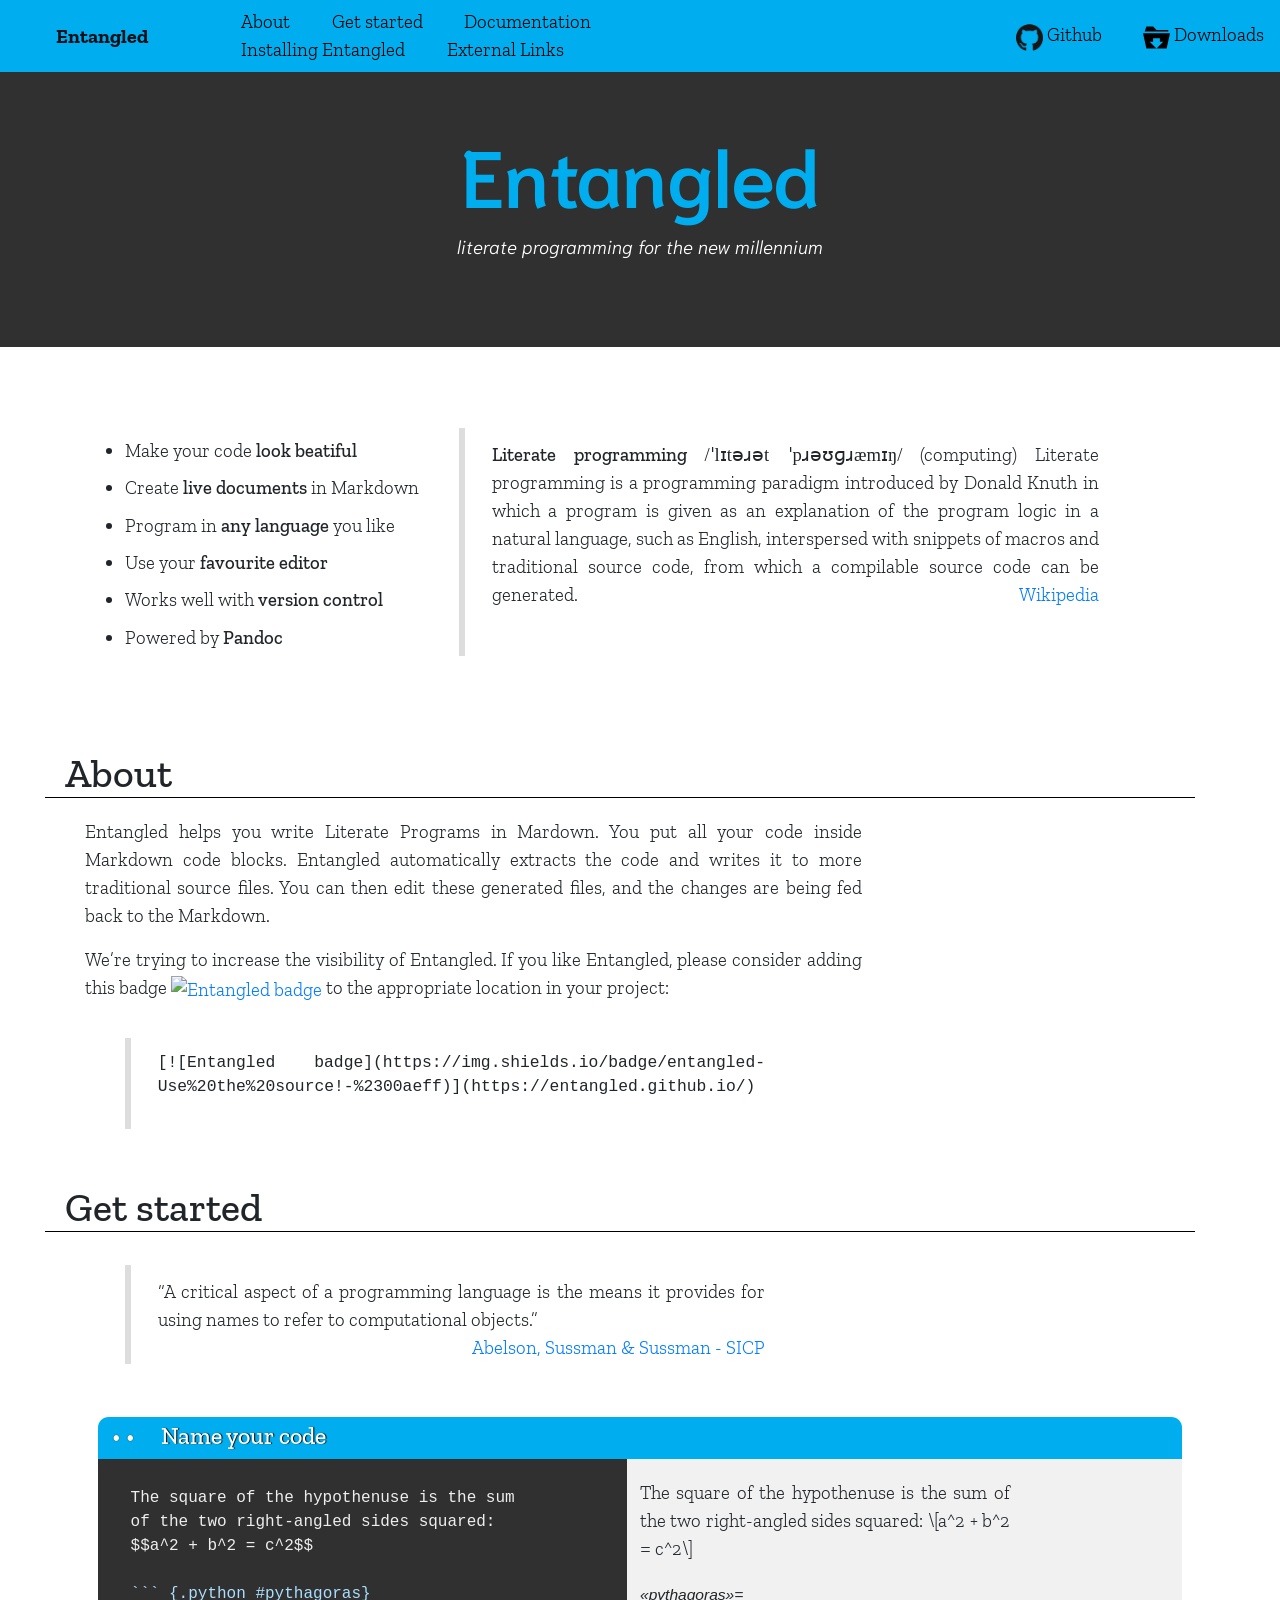
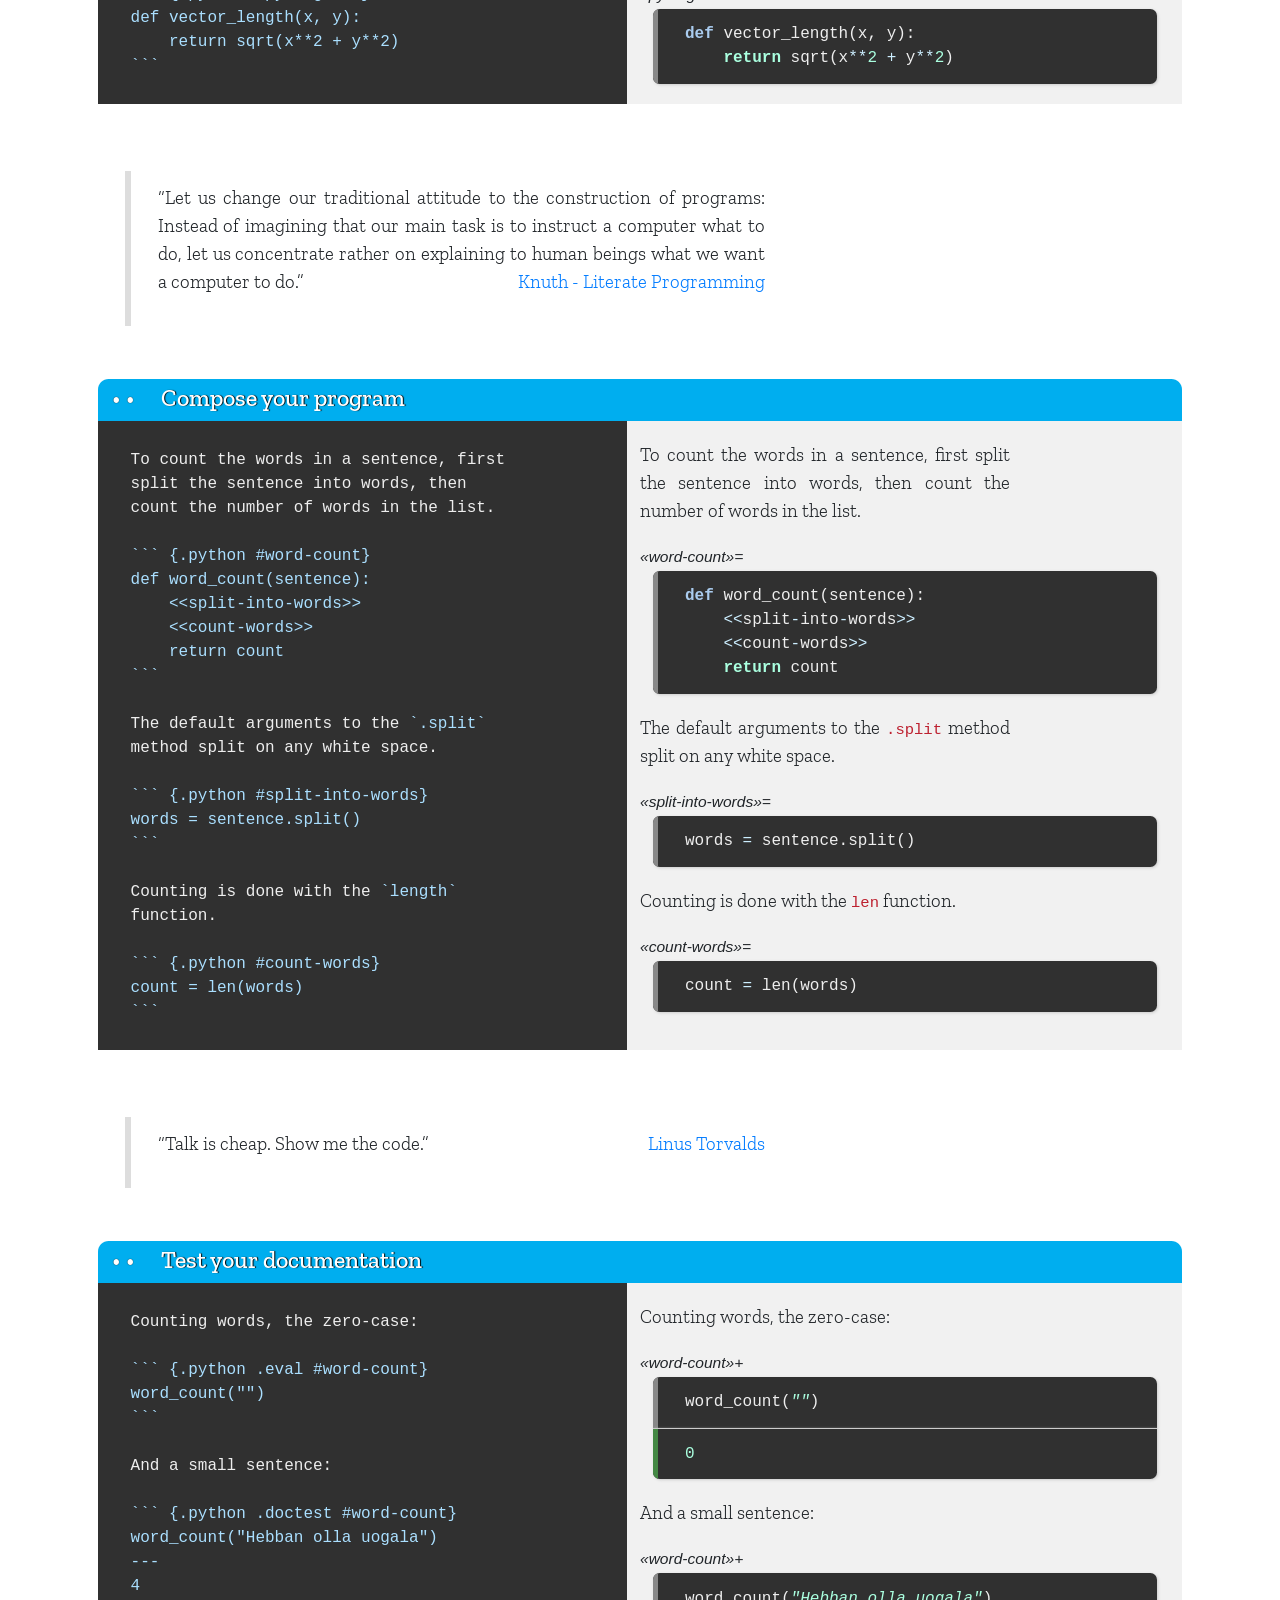
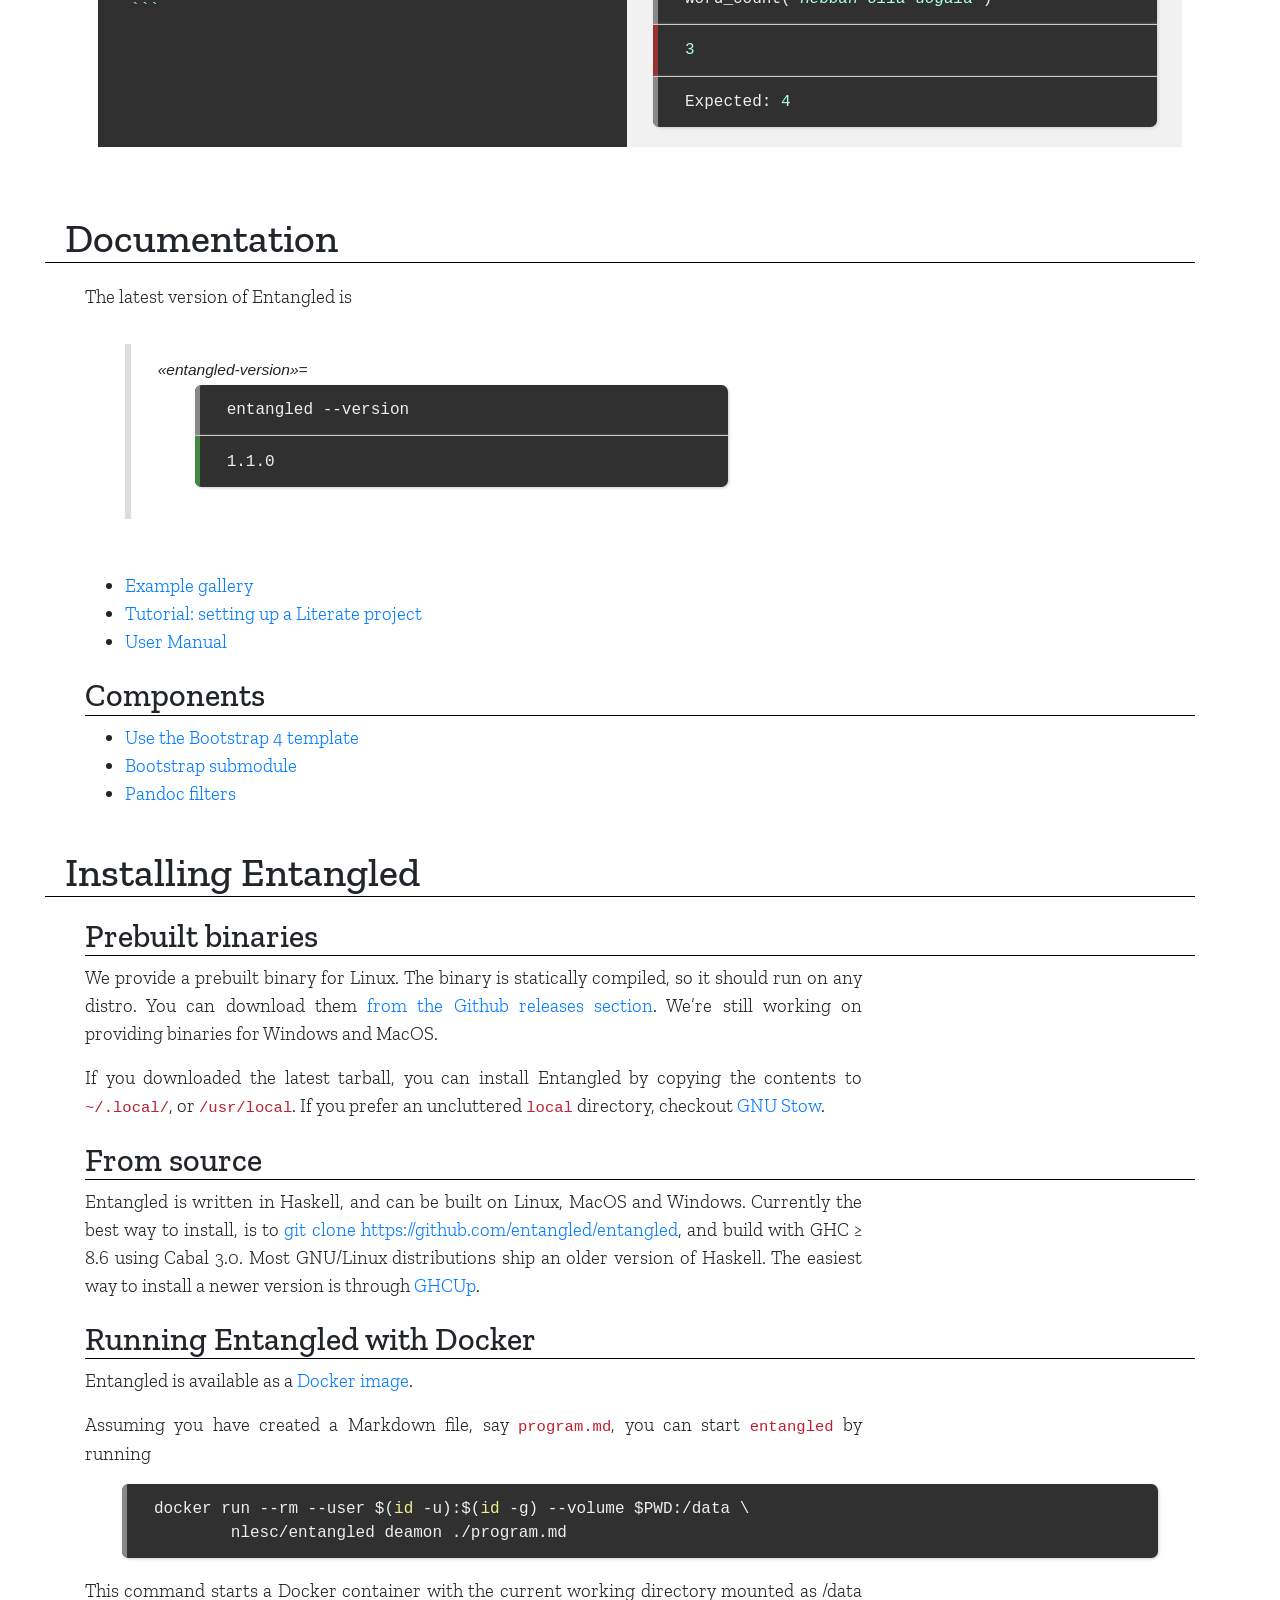
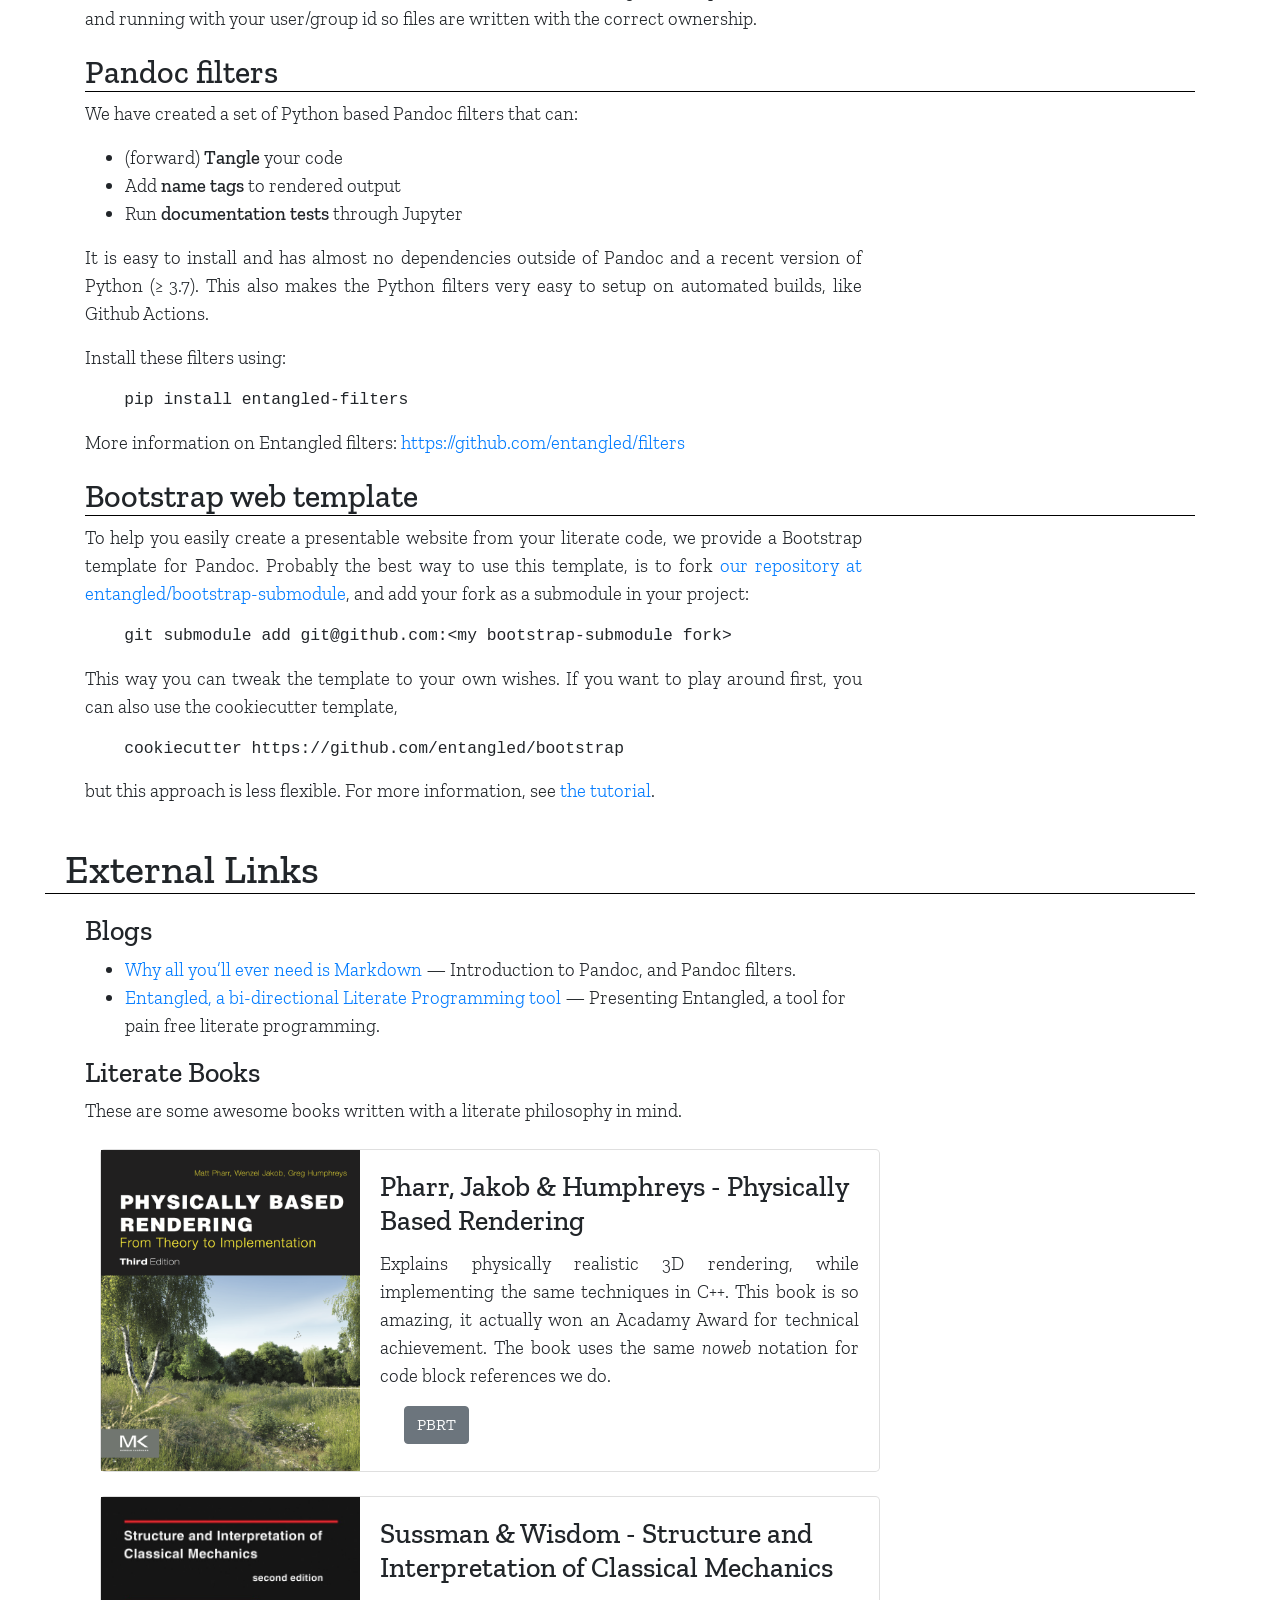
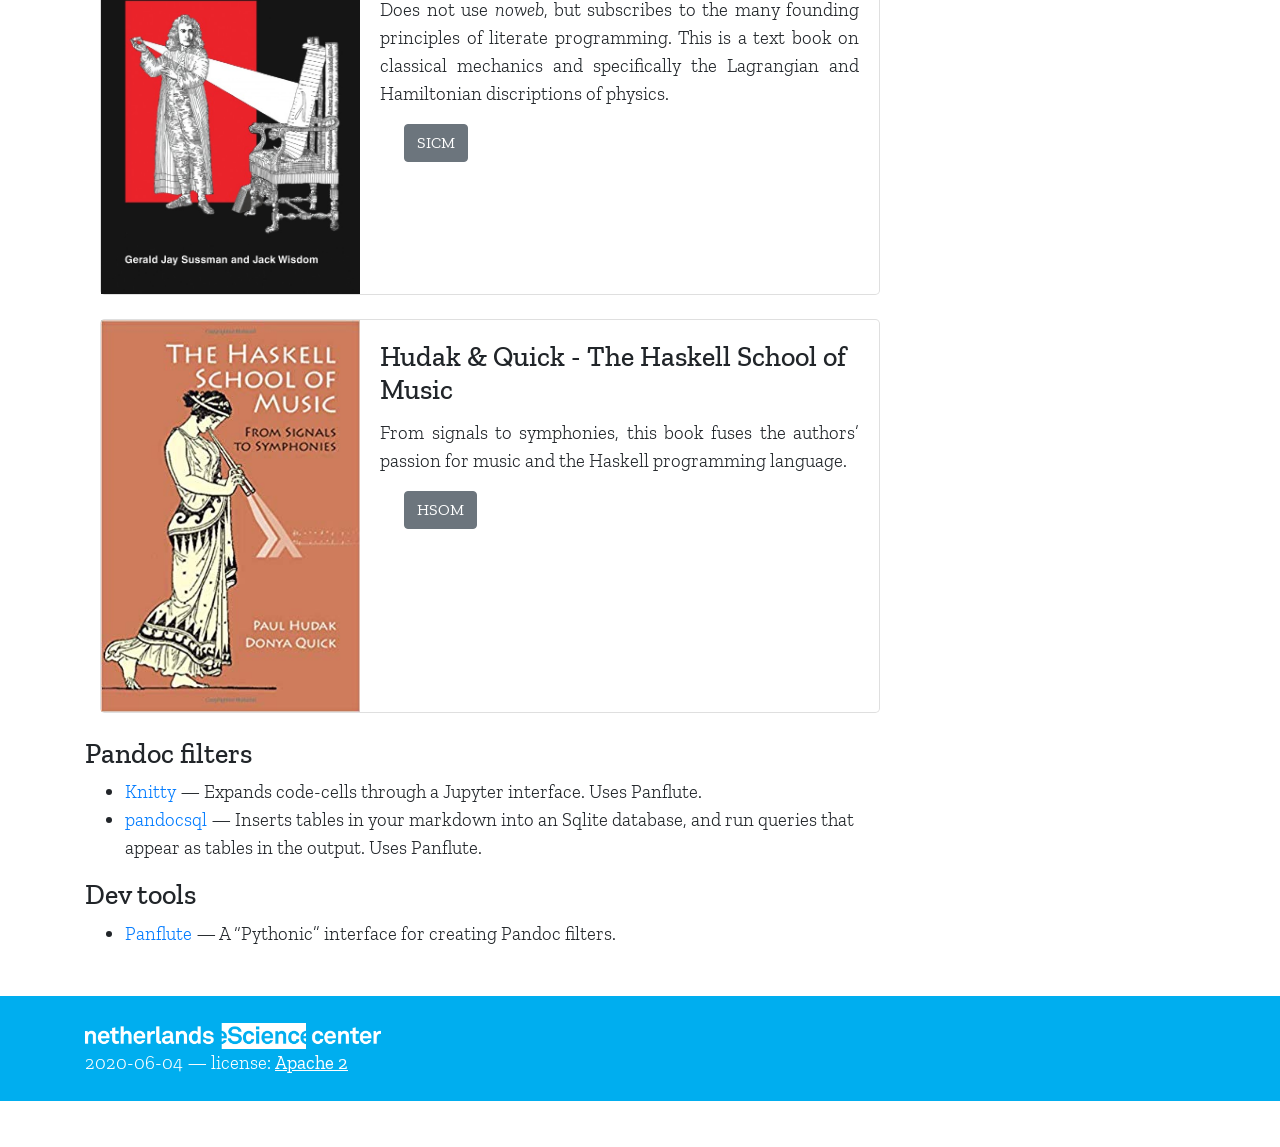
==== index.html @ f51f53e8 "remove stupid news section; add Docker section near install instructions; update manual" ====
<!DOCTYPE html>
<html xmlns="http://www.w3.org/1999/xhtml" lang="" xml:lang="">
<head>
  <meta charset="utf-8" />
  <meta name="generator" content="pandoc" />
  <meta name="viewport" content="width=device-width, initial-scale=1.0, user-scalable=yes" />
  <title>Entangled</title>
  <style type="text/css">
      code{white-space: pre-wrap;}
      span.smallcaps{font-variant: small-caps;}
      span.underline{text-decoration: underline;}
      div.column{display: inline-block; vertical-align: top; width: 50%;}
  </style>
  <style type="text/css">
pre > code.sourceCode { white-space: pre; position: relative; }
pre > code.sourceCode > span { display: inline-block; line-height: 1.25; }
pre > code.sourceCode > span:empty { height: 1.2em; }
code.sourceCode > span { color: inherit; text-decoration: inherit; }
div.sourceCode { margin: 1em 0; }
pre.sourceCode { margin: 0; }
@media screen {
div.sourceCode { overflow: auto; }
}
@media print {
pre > code.sourceCode { white-space: pre-wrap; }
pre > code.sourceCode > span { text-indent: -5em; padding-left: 5em; }
}
pre.numberSource code
  { counter-reset: source-line 0; }
pre.numberSource code > span
  { position: relative; left: -4em; counter-increment: source-line; }
pre.numberSource code > span > a:first-child::before
  { content: counter(source-line);
    position: relative; left: -1em; text-align: right; vertical-align: baseline;
    border: none; display: inline-block;
    -webkit-touch-callout: none; -webkit-user-select: none;
    -khtml-user-select: none; -moz-user-select: none;
    -ms-user-select: none; user-select: none;
    padding: 0 4px; width: 4em;
  }
pre.numberSource { margin-left: 3em;  padding-left: 4px; }
div.sourceCode
  { color: #eeeeee; background-color: #303030; }
@media screen {
pre > code.sourceCode > span > a:first-child::before { text-decoration: underline; }
}
code span.al { color: #ffcfaf; } /* Alert */
code span.an { color: #7f9f7f; font-weight: bold; } /* Annotation */
code span.at { } /* Attribute */
code span.bn { color: #aadfff; } /* BaseN */
code span.bu { } /* BuiltIn */
code span.cf { color: #aaffdf; font-weight: bold; } /* ControlFlow */
code span.ch { color: #dca3a3; } /* Char */
code span.cn { color: #dca3a3; font-weight: bold; } /* Constant */
code span.co { color: #7f9f7f; } /* Comment */
code span.cv { color: #7f9f7f; font-weight: bold; } /* CommentVar */
code span.do { color: #7f9f7f; } /* Documentation */
code span.dt { color: #dfdfbf; } /* DataType */
code span.dv { color: #aaffdf; } /* DecVal */
code span.er { color: #c3bf9f; } /* Error */
code span.ex { } /* Extension */
code span.fl { color: #c0bed1; } /* Float */
code span.fu { color: #efef8f; } /* Function */
code span.im { } /* Import */
code span.in { color: #7f9f7f; font-weight: bold; } /* Information */
code span.kw { color: #aaccef; font-weight: bold; } /* Keyword */
code span.op { color: #cceeff; } /* Operator */
code span.ot { color: #efef8f; } /* Other */
code span.pp { color: #ffcfaf; font-weight: bold; } /* Preprocessor */
code span.sc { color: #dca3a3; } /* SpecialChar */
code span.ss { color: #cc9393; } /* SpecialString */
code span.st { color: #aaffdf; font-style: italic; } /* String */
code span.va { } /* Variable */
code span.vs { color: #cc9393; } /* VerbatimString */
code span.wa { color: #7f9f7f; font-weight: bold; } /* Warning */
  </style>
  <!-- Bootstrap 4.5.0 stylesheet -->
  <link rel="stylesheet" href="https://stackpath.bootstrapcdn.com/bootstrap/4.5.0/css/bootstrap.min.css" integrity="sha384-9aIt2nRpC12Uk9gS9baDl411NQApFmC26EwAOH8WgZl5MYYxFfc+NcPb1dKGj7Sk" crossorigin="anonymous">
  <link rel="stylesheet" href="css/nlesc.css" />
  <link rel="stylesheet" href="css/code-examples.css" />
  <!--[if lt IE 9]>
    <script src="//cdnjs.cloudflare.com/ajax/libs/html5shiv/3.7.3/html5shiv-printshiv.min.js"></script>
  <![endif]-->
<!-- <script data-main="scripts/main" src="js/require.js"></script> -->
  <!-- Load React. -->
  <!-- Note: when deploying, replace "development.js" with "production.min.js". -->
<!--  <script src="https://unpkg.com/react@16/umd/react.development.js" crossorigin></script>
  <script src="https://unpkg.com/react-dom@16/umd/react-dom.development.js" crossorigin></script> -->


</head>
<body class="d-flex flex-column">

<nav id="TOC" class="navbar navbar-light">
<a href="#" class="navbar-brand">Entangled</a>
<div class="navbar-nav mr-auto w-50">
<ul>
<li><a href="#about">About</a></li>
<li><a href="#section-markdown">Get started</a></li>
<li><a href="#documentation">Documentation</a></li>
<li><a href="#section-entangled">Installing Entangled</a></li>
<li><a href="#section-links">External Links</a></li>
</ul>
</div>
<span id="logobar">
<a href="https://github.com/entangled/entangled/"><img src="img/github.png" alt="Octocat" style="height: 20pt"/> Github</a>
<a href="https://github.com/entangled/entangled/releases"><img src="img/download.svg" alt="Download" style="height: 20pt"/> Downloads</a>
</span>
</nav>

<div id="title-bar">
<div id="title">
Entangled
</div>
<div id="subtitle">
literate programming for the new millennium
</div>
</div>

<main role="main" class="flex-fill"><div class="container my-5">
<div class="container-fluid">
<div class="row">
<div id="synopsis">
<ul>
<li>Make your code <strong>look beatiful</strong></li>
<li>Create <strong>live documents</strong> in Markdown</li>
<li>Program in <strong>any language</strong> you like</li>
<li>Use your <strong>favourite editor</strong></li>
<li>Works well with <strong>version control</strong></li>
<li>Powered by <strong>Pandoc</strong></li>
</ul>
</div>
<blockquote>
<p><strong>Literate programming</strong> <span class="phonetic">/ˈlɪtəɹət ˈpɹəʊɡɹæmɪŋ/</span> (computing) Literate programming is a programming paradigm introduced by Donald Knuth in which a program is given as an explanation of the program logic in a natural language, such as English, interspersed with snippets of macros and traditional source code, from which a compilable source code can be generated. <a href="https://en.wikipedia.org/wiki/Literate_programming">Wikipedia</a></p>
</blockquote>
</div>
</div>
<h1 id="about">About</h1>
<p>Entangled helps you write Literate Programs in Mardown. You put all your code inside Markdown code blocks. Entangled automatically extracts the code and writes it to more traditional source files. You can then edit these generated files, and the changes are being fed back to the Markdown.</p>
<p>We’re trying to increase the visibility of Entangled. If you like Entangled, please consider adding this badge <a href="https://entangled.github.io/"><img src="https://img.shields.io/badge/entangled-Use%20the%20source!-%2300aeff" alt="Entangled badge" /></a> to the appropriate location in your project:</p>
<blockquote>
<pre><code>[![Entangled badge](https://img.shields.io/badge/entangled-Use%20the%20source!-%2300aeff)](https://entangled.github.io/)</code></pre>
</blockquote>
<h1 id="section-markdown">Get started</h1>
<blockquote>
<p>“A critical aspect of a programming language is the means it provides for using names to refer to computational objects.” <a href="https://mitpress.mit.edu/sites/default/files/sicp/index.html">Abelson, Sussman &amp; Sussman - SICP</a></p>
</blockquote>
<h4 id="name-your-code">Name your code</h4>
<div class="example">
<div class="given-input">
<div class="sourceCode" id="cb2"><pre class="sourceCode markdown"><code class="sourceCode markdown"><span id="cb2-1"><a href="#cb2-1"></a> The square of the hypothenuse is the sum</span>
<span id="cb2-2"><a href="#cb2-2"></a> of the two right-angled sides squared:</span>
<span id="cb2-3"><a href="#cb2-3"></a> $$a^2 + b^2 = c^2$$</span>
<span id="cb2-4"><a href="#cb2-4"></a></span>
<span id="cb2-5"><a href="#cb2-5"></a> <span class="bn">``` {.python #pythagoras}</span></span>
<span id="cb2-6"><a href="#cb2-6"></a><span class="bn"> def vector_length(x, y):</span></span>
<span id="cb2-7"><a href="#cb2-7"></a><span class="bn">     return sqrt(x**2 + y**2)</span></span>
<span id="cb2-8"><a href="#cb2-8"></a><span class="bn"> ```</span></span></code></pre></div>
</div>
<div class="generated-output">
<p>The square of the hypothenuse is the sum of the two right-angled sides squared: <span class="math display">\[a^2 + b^2 = c^2\]</span></p>
<div class="annotated-code">
<p><span><em>«pythagoras»=</em></span></p>
<div class="sourceCode" id="pythagoras"><pre class="sourceCode python"><code class="sourceCode python"><span id="pythagoras-1"><a href="#pythagoras-1"></a><span class="kw">def</span> vector_length(x, y):</span>
<span id="pythagoras-2"><a href="#pythagoras-2"></a>    <span class="cf">return</span> sqrt(x<span class="op">**</span><span class="dv">2</span> <span class="op">+</span> y<span class="op">**</span><span class="dv">2</span>)</span></code></pre></div>
</div>
</div>
</div>
<blockquote>
<p>“Let us change our traditional attitude to the construction of programs: Instead of imagining that our main task is to instruct a computer what to do, let us concentrate rather on explaining to human beings what we want a computer to do.” <a href="http://www.literateprogramming.com/knuthweb.pdf">Knuth - Literate Programming</a></p>
</blockquote>
<h4 id="compose-your-program">Compose your program</h4>
<div class="example">
<div class="given-input">
<div class="sourceCode" id="cb3"><pre class="sourceCode markdown"><code class="sourceCode markdown"><span id="cb3-1"><a href="#cb3-1"></a> To count the words in a sentence, first</span>
<span id="cb3-2"><a href="#cb3-2"></a> split the sentence into words, then</span>
<span id="cb3-3"><a href="#cb3-3"></a> count the number of words in the list.</span>
<span id="cb3-4"><a href="#cb3-4"></a></span>
<span id="cb3-5"><a href="#cb3-5"></a> <span class="bn">``` {.python #word-count}</span></span>
<span id="cb3-6"><a href="#cb3-6"></a><span class="bn"> def word_count(sentence):</span></span>
<span id="cb3-7"><a href="#cb3-7"></a><span class="bn">     &lt;&lt;split-into-words&gt;&gt;</span></span>
<span id="cb3-8"><a href="#cb3-8"></a><span class="bn">     &lt;&lt;count-words&gt;&gt;</span></span>
<span id="cb3-9"><a href="#cb3-9"></a><span class="bn">     return count</span></span>
<span id="cb3-10"><a href="#cb3-10"></a><span class="bn"> ```</span></span>
<span id="cb3-11"><a href="#cb3-11"></a></span>
<span id="cb3-12"><a href="#cb3-12"></a> The default arguments to the <span class="bn">`.split`</span></span>
<span id="cb3-13"><a href="#cb3-13"></a> method split on any white space.</span>
<span id="cb3-14"><a href="#cb3-14"></a></span>
<span id="cb3-15"><a href="#cb3-15"></a> <span class="bn">``` {.python #split-into-words}</span></span>
<span id="cb3-16"><a href="#cb3-16"></a><span class="bn"> words = sentence.split()</span></span>
<span id="cb3-17"><a href="#cb3-17"></a><span class="bn"> ```</span></span>
<span id="cb3-18"><a href="#cb3-18"></a></span>
<span id="cb3-19"><a href="#cb3-19"></a> Counting is done with the <span class="bn">`length`</span></span>
<span id="cb3-20"><a href="#cb3-20"></a> function.</span>
<span id="cb3-21"><a href="#cb3-21"></a></span>
<span id="cb3-22"><a href="#cb3-22"></a> <span class="bn">``` {.python #count-words}</span></span>
<span id="cb3-23"><a href="#cb3-23"></a><span class="bn"> count = len(words)</span></span>
<span id="cb3-24"><a href="#cb3-24"></a><span class="bn"> ```</span></span></code></pre></div>
</div>
<div class="generated-output">
<p>To count the words in a sentence, first split the sentence into words, then count the number of words in the list.</p>
<div class="annotated-code">
<p><span><em>«word-count»=</em></span></p>
<div class="sourceCode" id="word-count"><pre class="sourceCode python"><code class="sourceCode python"><span id="word-count-1"><a href="#word-count-1"></a><span class="kw">def</span> word_count(sentence):</span>
<span id="word-count-2"><a href="#word-count-2"></a>    <span class="op">&lt;&lt;</span>split<span class="op">-</span>into<span class="op">-</span>words<span class="op">&gt;&gt;</span></span>
<span id="word-count-3"><a href="#word-count-3"></a>    <span class="op">&lt;&lt;</span>count<span class="op">-</span>words<span class="op">&gt;&gt;</span></span>
<span id="word-count-4"><a href="#word-count-4"></a>    <span class="cf">return</span> count</span></code></pre></div>
</div>
<p>The default arguments to the <code>.split</code> method split on any white space.</p>
<div class="annotated-code">
<p><span><em>«split-into-words»=</em></span></p>
<div class="sourceCode" id="split-into-words"><pre class="sourceCode python"><code class="sourceCode python"><span id="split-into-words-1"><a href="#split-into-words-1"></a>words <span class="op">=</span> sentence.split()</span></code></pre></div>
</div>
<p>Counting is done with the <code>len</code> function.</p>
<div class="annotated-code">
<p><span><em>«count-words»=</em></span></p>
<div class="sourceCode" id="count-words"><pre class="sourceCode python"><code class="sourceCode python"><span id="count-words-1"><a href="#count-words-1"></a>count <span class="op">=</span> <span class="bu">len</span>(words)</span></code></pre></div>
</div>
</div>
</div>
<blockquote>
<p>“Talk is cheap. Show me the code.” <a href="">Linus Torvalds</a></p>
</blockquote>
<h4 id="test-your-documentation">Test your documentation</h4>
<div class="example">
<div class="given-input">
<div class="sourceCode" id="cb4"><pre class="sourceCode markdown"><code class="sourceCode markdown"><span id="cb4-1"><a href="#cb4-1"></a> Counting words, the zero-case:</span>
<span id="cb4-2"><a href="#cb4-2"></a></span>
<span id="cb4-3"><a href="#cb4-3"></a> <span class="bn">``` {.python .eval #word-count}</span></span>
<span id="cb4-4"><a href="#cb4-4"></a><span class="bn"> word_count(&quot;&quot;)</span></span>
<span id="cb4-5"><a href="#cb4-5"></a><span class="bn"> ```</span></span>
<span id="cb4-6"><a href="#cb4-6"></a></span>
<span id="cb4-7"><a href="#cb4-7"></a> And a small sentence:</span>
<span id="cb4-8"><a href="#cb4-8"></a></span>
<span id="cb4-9"><a href="#cb4-9"></a> <span class="bn">``` {.python .doctest #word-count}</span></span>
<span id="cb4-10"><a href="#cb4-10"></a><span class="bn"> word_count(&quot;Hebban olla uogala&quot;)</span></span>
<span id="cb4-11"><a href="#cb4-11"></a><span class="bn"> ---</span></span>
<span id="cb4-12"><a href="#cb4-12"></a><span class="bn"> 4</span></span>
<span id="cb4-13"><a href="#cb4-13"></a><span class="bn"> ```</span></span></code></pre></div>
</div>
<div class="generated-output">
<p>Counting words, the zero-case:</p>
<div class="doctest" data-status="SUCCESS">
<div class="doctestInput">
<div class="annotated-code">
<p><span><em>«word-count»+</em></span></p>
<div class="sourceCode" id="word-count"><pre class="sourceCode python eval"><code class="sourceCode python"><span id="word-count-1"><a href="#word-count-1"></a>word_count(<span class="st">&quot;&quot;</span>)</span></code></pre></div>
</div>
</div>
<div class="doctestResult">
<div class="sourceCode" id="cb5"><pre class="sourceCode python"><code class="sourceCode python"><span id="cb5-1"><a href="#cb5-1"></a><span class="dv">0</span></span></code></pre></div>
</div>
</div>
<p>And a small sentence:</p>
<div class="doctest" data-status="FAIL">
<div class="doctestInput">
<div class="annotated-code">
<p><span><em>«word-count»+</em></span></p>
<div class="sourceCode" id="word-count"><pre class="sourceCode python doctest"><code class="sourceCode python"><span id="word-count-1"><a href="#word-count-1"></a>word_count(<span class="st">&quot;Hebban olla uogala&quot;</span>)</span></code></pre></div>
</div>
</div>
<div class="doctestResult">
<div class="sourceCode" id="cb6"><pre class="sourceCode python"><code class="sourceCode python"><span id="cb6-1"><a href="#cb6-1"></a><span class="dv">3</span></span></code></pre></div>
</div>
<div class="doctestExpect">
<div class="sourceCode" id="cb7"><pre class="sourceCode python"><code class="sourceCode python"><span id="cb7-1"><a href="#cb7-1"></a><span class="dv">4</span></span></code></pre></div>
</div>
</div>
</div>
</div>
<h1 id="documentation">Documentation</h1>
<p>The latest version of Entangled is</p>
<blockquote>
<div class="doctest" data-status="SUCCESS">
<div class="doctestInput">
<div class="annotated-code">
<p><span><em>«entangled-version»=</em></span></p>
<div class="sourceCode" id="entangled-version"><pre class="sourceCode bash eval"><code class="sourceCode bash"><span id="entangled-version-1"><a href="#entangled-version-1"></a><span class="ex">entangled</span> --version</span></code></pre></div>
</div>
</div>
<div class="doctestResult">
<div class="sourceCode" id="cb8"><pre class="sourceCode bash"><code class="sourceCode bash"><span id="cb8-1"><a href="#cb8-1"></a><span class="ex">1.1.0</span></span></code></pre></div>
</div>
</div>
</blockquote>
<ul>
<li><a href="https://entangled.github.io/examples">Example gallery</a></li>
<li><a href="tutorial.html">Tutorial: setting up a Literate project</a></li>
<li><a href="manual.html">User Manual</a></li>
</ul>
<h2 id="components">Components</h2>
<ul>
<li><a href="https://entangled.github.io/bootstrap">Use the Bootstrap 4 template</a></li>
<li><a href="https://github.com/entangled/bootstrap-submodule">Bootstrap submodule</a></li>
<li><a href="https://entangled.github.io/filters">Pandoc filters</a></li>
</ul>
<h1 id="section-entangled">Installing Entangled</h1>
<h2 id="prebuilt-binaries">Prebuilt binaries</h2>
<p>We provide a prebuilt binary for Linux. The binary is statically compiled, so it should run on any distro. You can download them <a href="https://github.com/entangled/entangled/releases/latest">from the Github releases section</a>. We’re still working on providing binaries for Windows and MacOS.</p>
<p>If you downloaded the latest tarball, you can install Entangled by copying the contents to <code>~/.local/</code>, or <code>/usr/local</code>. If you prefer an uncluttered <code>local</code> directory, checkout <a href="https://www.gnu.org/software/stow/">GNU Stow</a>.</p>
<h2 id="from-source">From source</h2>
<p>Entangled is written in Haskell, and can be built on Linux, MacOS and Windows. Currently the best way to install, is to <a href="https://github.com/entangled/entangled">git clone https://github.com/entangled/entangled</a>, and build with GHC ≥ 8.6 using Cabal 3.0. Most GNU/Linux distributions ship an older version of Haskell. The easiest way to install a newer version is through <a href="https://www.haskell.org/ghcup/">GHCUp</a>.</p>
<h2 id="docker">Running Entangled with Docker</h2>
<p>Entangled is available as a <a href="https://hub.docker.com/r/nlesc/entangled">Docker image</a>.</p>
<p>Assuming you have created a Markdown file, say <code>program.md</code>, you can start <code>entangled</code> by running</p>
<div class="sourceCode" id="cb9"><pre class="sourceCode bash"><code class="sourceCode bash"><span id="cb9-1"><a href="#cb9-1"></a><span class="ex">docker</span> run --rm --user <span class="va">$(</span><span class="fu">id</span> -u<span class="va">)</span>:<span class="va">$(</span><span class="fu">id</span> -g<span class="va">)</span> --volume <span class="va">$PWD</span>:/data \</span>
<span id="cb9-2"><a href="#cb9-2"></a>        nlesc/entangled deamon ./program.md</span></code></pre></div>
<p>This command starts a Docker container with the current working directory mounted as /data and running with your user/group id so files are written with the correct ownership.</p>
<h2 id="pandoc-filters">Pandoc filters</h2>
<p>We have created a set of Python based Pandoc filters that can:</p>
<ul>
<li>(forward) <strong>Tangle</strong> your code</li>
<li>Add <strong>name tags</strong> to rendered output</li>
<li>Run <strong>documentation tests</strong> through Jupyter</li>
</ul>
<p>It is easy to install and has almost no dependencies outside of Pandoc and a recent version of Python (≥ 3.7). This also makes the Python filters very easy to setup on automated builds, like Github Actions.</p>
<p>Install these filters using:</p>
<pre><code>    pip install entangled-filters</code></pre>
<p>More information on Entangled filters: <a href="https://github.com/entangled/filters">https://github.com/entangled/filters</a></p>
<h2 id="bootstrap-web-template">Bootstrap web template</h2>
<p>To help you easily create a presentable website from your literate code, we provide a Bootstrap template for Pandoc. Probably the best way to use this template, is to fork <a href="https://github.com/entangled/bootstrap-submodule">our repository at entangled/bootstrap-submodule</a>, and add your fork as a submodule in your project:</p>
<pre><code>    git submodule add git@github.com:&lt;my bootstrap-submodule fork&gt;</code></pre>
<p>This way you can tweak the template to your own wishes. If you want to play around first, you can also use the cookiecutter template,</p>
<pre><code>    cookiecutter https://github.com/entangled/bootstrap</code></pre>
<p>but this approach is less flexible. For more information, see <a href="tutorial.html">the tutorial</a>.</p>
<h1 id="section-links">External Links</h1>
<h3 id="blogs">Blogs</h3>
<ul>
<li><a href="https://blog.esciencecenter.nl/why-all-youll-ever-need-is-markdown-dc604f0ab309">Why all you’ll ever need is Markdown</a> — Introduction to Pandoc, and Pandoc filters.</li>
<li><a href="https://blog.esciencecenter.nl/entangled-1744448f4b9f">Entangled, a bi-directional Literate Programming tool</a> — Presenting Entangled, a tool for pain free literate programming.</li>
</ul>
<h3 id="literate-books">Literate Books</h3>
<p>These are some awesome books written with a literate philosophy in mind.</p>
<div class="container-fluid my-4">
<div class="card-deck">
<div class="card rounded-lg">
<div class="row no-gutters">
<div class="col-4">
<img src="img/pbrt.png" title="fig:" style="width:100.0%" />
</div>
<div class="col-8">
<div class="card-body">
<h3 class="card-title">Pharr, Jakob &amp; Humphreys - Physically Based Rendering</h3>
<div class="card-text">
<p>Explains physically realistic 3D rendering, while implementing the same techniques in C++. This book is so amazing, it actually won an Acadamy Award for technical achievement. The book uses the same <em>noweb</em> notation for code block references we do.</p>
</div>
<a href="https://www.pbrt.org/" class="btn btn-secondary mt-auto mx-4">PBRT</a>
</div>
</div>
</div>
</div>
</div>
</div>
<div class="container-fluid my-4">
<div class="card-deck">
<div class="card rounded-lg">
<div class="row no-gutters">
<div class="col-4">
<img src="img/sicm.jpg" title="fig:" style="width:100.0%" />
</div>
<div class="col-8">
<div class="card-body">
<h3 class="card-title">Sussman &amp; Wisdom - Structure and Interpretation of Classical Mechanics</h3>
<div class="card-text">
<p>Does not use <em>noweb</em>, but subscribes to the many founding principles of literate programming. This is a text book on classical mechanics and specifically the Lagrangian and Hamiltonian discriptions of physics.</p>
</div>
<a href="https://mitpress.mit.edu/books/structure-and-interpretation-classical-mechanics-second-edition" class="btn btn-secondary mt-auto mx-4">SICM</a>
</div>
</div>
</div>
</div>
</div>
</div>
<div class="container-fluid my-4">
<div class="card-deck">
<div class="card rounded-lg">
<div class="row no-gutters">
<div class="col-4">
<img src="img/hsom.jpg" title="fig:" style="width:100.0%" />
</div>
<div class="col-8">
<div class="card-body">
<h3 class="card-title">Hudak &amp; Quick - The Haskell School of Music</h3>
<div class="card-text">
<p>From signals to symphonies, this book fuses the authors’ passion for music and the Haskell programming language.</p>
</div>
<a href="http://euterpea.com/haskell-school-of-music/" class="btn btn-secondary mt-auto mx-4">HSOM</a>
</div>
</div>
</div>
</div>
</div>
</div>
<h3 id="pandoc-filters-1">Pandoc filters</h3>
<ul>
<li><a href="https://github.com/kiwi0fruit/knitty">Knitty</a> — Expands code-cells through a Jupyter interface. Uses Panflute.</li>
<li><a href="https://github.com/alexpdp7/pandocsql">pandocsql</a> — Inserts tables in your markdown into an Sqlite database, and run queries that appear as tables in the output. Uses Panflute.</li>
</ul>
<h3 id="dev-tools">Dev tools</h3>
<ul>
<li><a href="https://github.com/sergiocorreia/panflute">Panflute</a> — A “Pythonic” interface for creating Pandoc filters.</li>
</ul>
</div></main>

<footer class="py-4 footer"><div class="container">
<a href="https://esciencecenter.nl/"><img src="img/escience_white.png" style="height: 20pt" /></a><br />
2020-06-04 — license: <a href="https://www.apache.org/licenses/LICENSE-2.0">Apache 2</a>
</div></footer>


<!-- Bootstrap 4.5.0 -->
<script src="https://code.jquery.com/jquery-3.5.1.slim.min.js" integrity="sha384-DfXdz2htPH0lsSSs5nCTpuj/zy4C+OGpamoFVy38MVBnE+IbbVYUew+OrCXaRkfj" crossorigin="anonymous"></script>
<script src="https://cdn.jsdelivr.net/npm/popper.js@1.16.0/dist/umd/popper.min.js" integrity="sha384-Q6E9RHvbIyZFJoft+2mJbHaEWldlvI9IOYy5n3zV9zzTtmI3UksdQRVvoxMfooAo" crossorigin="anonymous"></script>
<script src="https://stackpath.bootstrapcdn.com/bootstrap/4.5.0/js/bootstrap.min.js" integrity="sha384-OgVRvuATP1z7JjHLkuOU7Xw704+h835Lr+6QL9UvYjZE3Ipu6Tp75j7Bh/kR0JKI" crossorigin="anonymous"></script>

<!-- Mathjax -->
<script src="https://polyfill.io/v3/polyfill.min.js?features=es6"></script>
<script id="MathJax-script" async src="https://cdn.jsdelivr.net/npm/mathjax@3/es5/tex-mml-chtml.js"></script>
</body>
</html>
---- css/nlesc.css ----
@import url('https://fonts.googleapis.com/css?family=Zilla+Slab:300,400,500&display=swap');

body {
        font-family: 'Zilla Slab', serif;
        font-size: 16pt;
        font-weight: 300;
        min-height: 100vh;
}

main {
        background: #eee;
}

h1 {
        padding-left: 0.5em;
        border-bottom: thin solid black;
}

h2 {
        margin-top: 15pt;
        border-bottom: thin solid black;
}

strong {
        font-weight: 500;
}

nav {
    background: #00aeef;
    color: black;
} 

footer {
    background: #00aeef;
    color: white;
}

footer a {
    font-weight: 400;
    color: white;
    text-decoration: underline;
}

footer a:hover {
    color: white;
}

nav a {
    color: black;
}

nav li a:hover {
        color: white;
}

.annotated-code p {
        margin-bottom: 2pt;
        font-family: "Cantarell", sans-serif;
        font-size: smaller;
}

div.sourceCode {
        padding: 0;
        margin: 0.2em 2em 1em 2em;
        border-radius: 5pt;
        box-shadow: 1px 1px 3px 0px #ccc;
}

pre.sourceCode {
        /* background: #eee; */
        color: inherit;
        margin: 0;
        border-left: thick solid #888;
        padding: 10pt 10pt 10pt 20pt;
        font-size: 1rem;
}

.doctestResult pre.sourceCode {
        border-color: #484;
}

.doctestInput div.sourceCode {
        border-radius: 5pt 5pt 0 0;
        margin-bottom: 0;
}

.doctestResult div.sourceCode {
        border-radius: 0 0 5pt 5pt;
        margin-top: 0;
        border-top: thin solid #ccc;
}

.doctest[data-status='FAIL'] .doctestResult div.sourceCode {
        border-radius: 0 0 0 0;
}

.doctest[data-status='FAIL'] .doctestResult pre.sourceCode {
        border-color: #933;
}

.doctest .doctestExpect div.sourceCode {
        border-radius: 0 0 5pt 5pt;
        margin-top: 0;
        border-top: thin solid #ccc;
}

.doctest .doctestExpect pre.sourceCode:before {
        content: "Expected: ";
}

.doctestExpect pre.sourceCode {
        border-color: #888;
}

footer {
        padding: 0.5em 0 0.5em 0;
}

blockquote {
        border-left: thick solid #888;
        padding: 10pt 10pt 10pt 20pt;
        margin-left: 2em;
}

table {
        margin-left: 2em;
        margin-right: 2em;
        border-left: thick solid #888;
        background: white;
        border-radius: 5pt;
        box-shadow: 1px 1px 3px 0px #ccc;
}

td, th {
        padding: 2pt 5pt 2pt 5pt;
}

th {
        border-bottom: solid thin black;
}

tr:nth-child(even) {
        background-color: #eee;
}

code {
        color: #bd2130;
        font-family: "Source Code Pro", monospace;
        font-weight: 400;
        font-size: smaller;
}

.fold-block {
        margin-right: 20pt;
        margin-bottom: 20pt;
}

.fold-block div.sourceCode {
        margin-left: 30pt;
        margin-right: 10pt;
}

.fold-toggle {
        text-align: left;
        font-family: "Cantarell", sans-serif;
        /*font-size: 13pt;*/
        font-weight: 400;
        font-style: italic;
        margin-bottom: 3pt;
}

figure {
        margin: 0.2em 2em 1em 2em;
        border-left: thick solid #568;
        max-width: 100%;
        box-shadow: 1px 1px 3px 0px #ccc;
        border-radius: 5pt;
        padding-bottom: 5pt;
}

figure img {
        max-width: 100%;
        border-radius: 0 5pt 0 0;
}

figcaption {
        font-style: italic;
        margin: 5pt 5pt 5pt 5pt;
}


@media only screen and (min-width: 768px) {
        h1 {
                margin: 1em 0 0.5em -1em;
                padding-left: 0.5em;
                border-bottom: thin solid black;
        }
}
---- css/code-examples.css ----
/* ~\~ language=CSS filename=docs/css/code-examples.css */
/* ~\~ begin <<lit/doctheme.md|docs/css/code-examples.css>>[0] */
@import url('https://fonts.googleapis.com/css?family=Niramit:300,300i&display=swap');

body {
    background: white;
    font-size: 12pt;
}

main {
    background: white;
}

#title-bar {
    font-family: "Niramit", sans-serif;
    text-align: center;
    background: #303030;
    padding: 20pt 0 30pt 0;
}

#title {
    color: #00aeef;
    font-size: 42pt;
    font-weight: 600;
}

#subtitle {
    color: white;
    font-style: italic;
}

.navbar-brand {
    font-weight: bold;
}

#logobar {
    margin-top: 10pt;
}

nav a {
    margin-left: 2em;
}

nav ul {
    margin-bottom: 0;
}

nav ul li {
    white-space: nowrap;
    display: inline;
}

.given-input pre.sourceCode {
    border: none;
}

.given-input div.sourceCode {
    box-shadow: none;
}

blockquote {
    border-left: 5pt solid #ddd;
    margin: 25pt 30pt 40pt 30pt;
    max-width: 35em;
    text-align: justify;
}
blockquote a {
    display: flex;
    float: right;
    justify-content: space-between;
}

.phonetic {
    font-family: serif;
}

#synopsis {
   line-height: 2;
}

h4:before {
    content: "• •";
    margin-right: 20pt;
}

h4 {
    background: #00aeef;
    color: white;
    text-shadow: 0.4px 0.4px 1px black;
    margin: 0 10pt;
    padding: 4pt 0 6pt 10pt;
    border-radius: 8pt 8pt 0pt 0pt;
}

.example {
  padding: 0px;
  overflow: hidden;
  margin: 0 10pt 0pt 10pt;
  background-color: #f1f1f1;
} 

.example figcaption {
    display: none;
}

.example figure {
    flex: 0 0 40%;
    padding: 0;
    margin: 0;
    border: none;
    box-shadow: none;
}

.example .given-input {
    padding: 0pt;
    margin: 0pt;
    background: #303030;
}
.example p {
    margin: 15pt 10pt;
    text-align: justify;
}

.example .given-input div.sourceCode {
    margin: 0pt;
    width: 95%;
    padding: 10pt 5pt;
    border: none;
    border-radius: 0pt;
    font-size: 12pt;
    overflow: hidden;
} 

.example .generated-output {
    margin: 0pt;
    padding: 0pt 10pt 15pt 10pt;
}

.example .generated-output p {
    margin: 15pt 0pt;
}

.example .generated-output .annotated-code p {
    margin-bottom: 2pt;
}

.example .generated-output div.sourceCode {
    width: 27em;
    margin: 0;
    margin-left: 10pt;
}

.example .given-input pre {
    padding-left: 0.5em;
}

.example pre {
    font-size: smaller;
}

@media only screen and (min-width: 768px) {
    body {
        background: white !important;
        font-size: 14pt;
    }

    #logobar {
        margin-top: 0;
    }

    #title {
        font-size: 60pt
    }

    #title-bar {
        padding: 30pt 0 65pt 0;
    }

    .example {
    display: flex;
    margin: 0 10pt 50pt 10pt;
    }

    .example .given-input {
    flex: 1;
    }
    .example .generated-output {
    flex: 1;
    }

    .example .given-input pre {
        padding-left: 1em;
    }

    .example pre {
        font-size: 12pt;
    }


    blockquote p {
        width: 100%;
    }

    .card-text p {
        width: 100%;
    }

    #synopsis {
        padding: 2em 0 2em 0;
    }

    #synopsis ul {
        width: 100%;
    }

    ul {
        width: 70%;
    }

    p {
        width: 70%;
        text-align: justify;
    }
    .card-deck {
        width: 75%;
    }
}
/* ~\~ end */
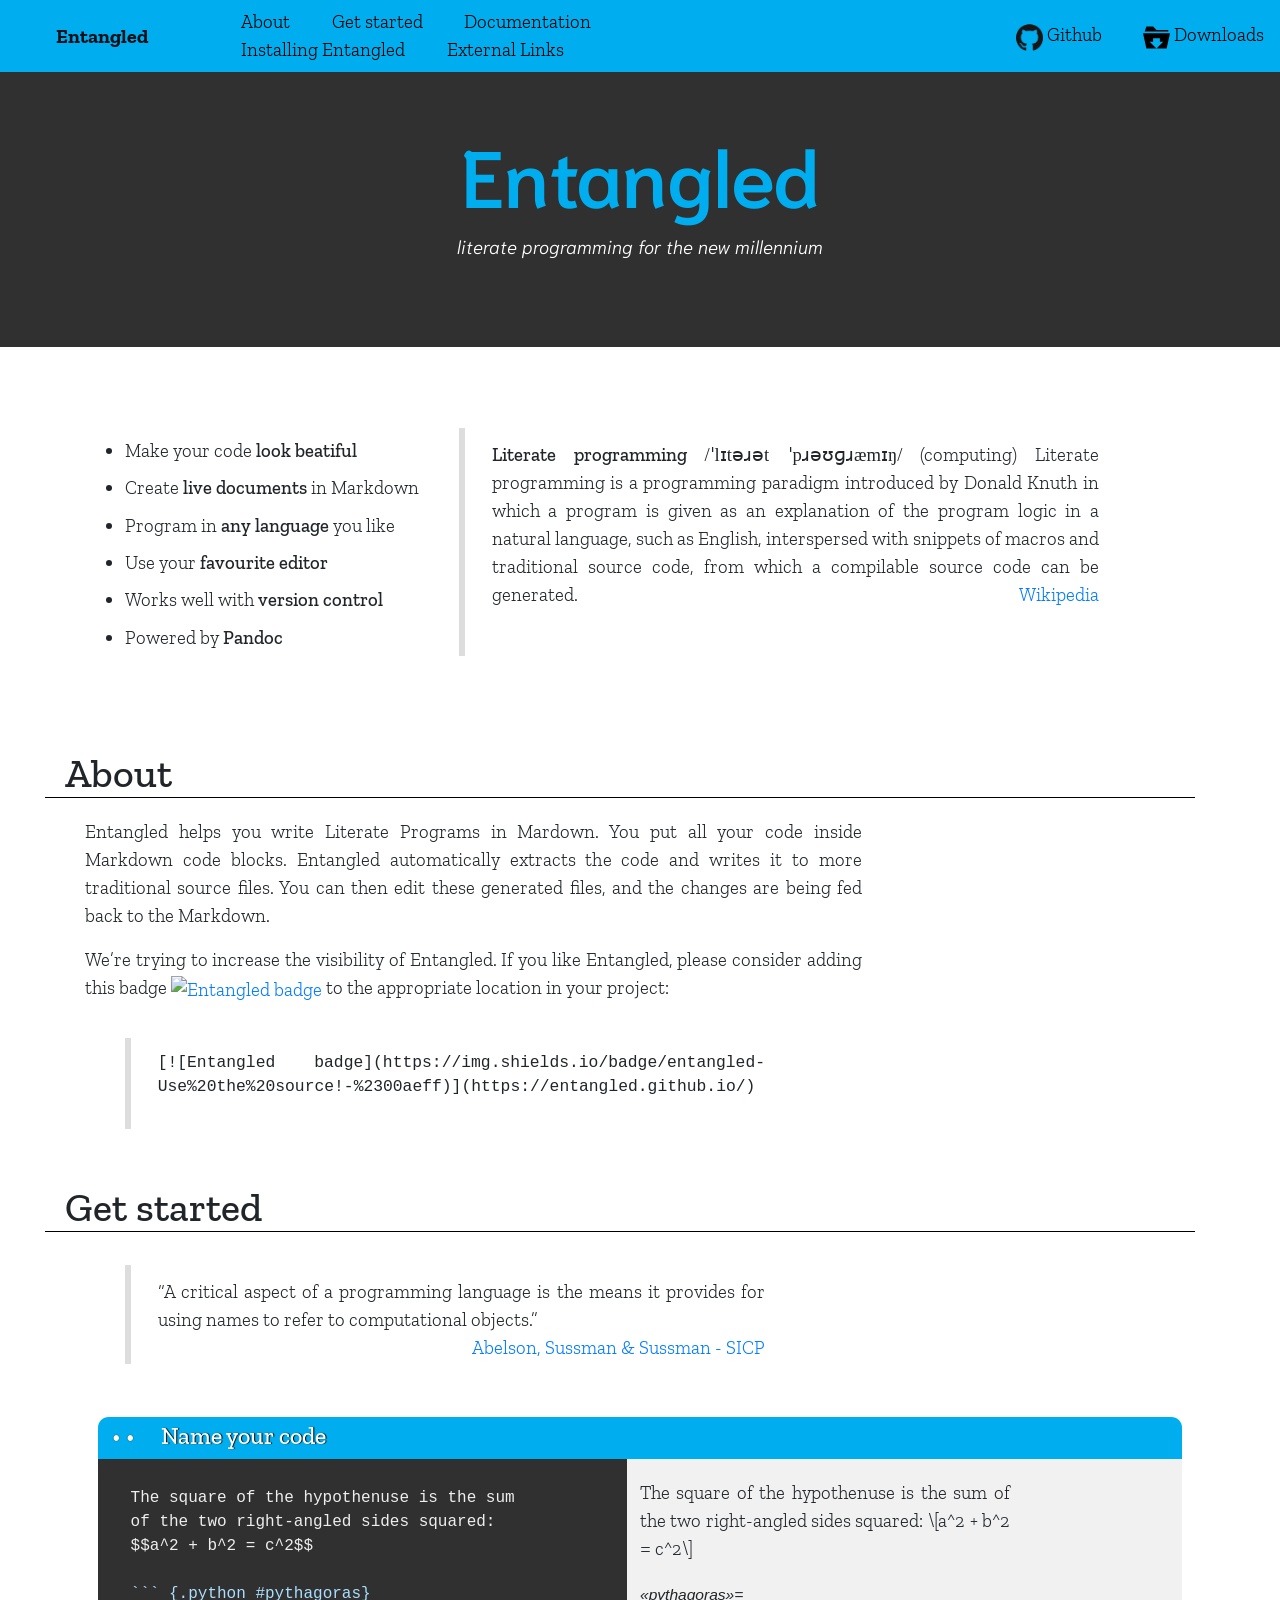
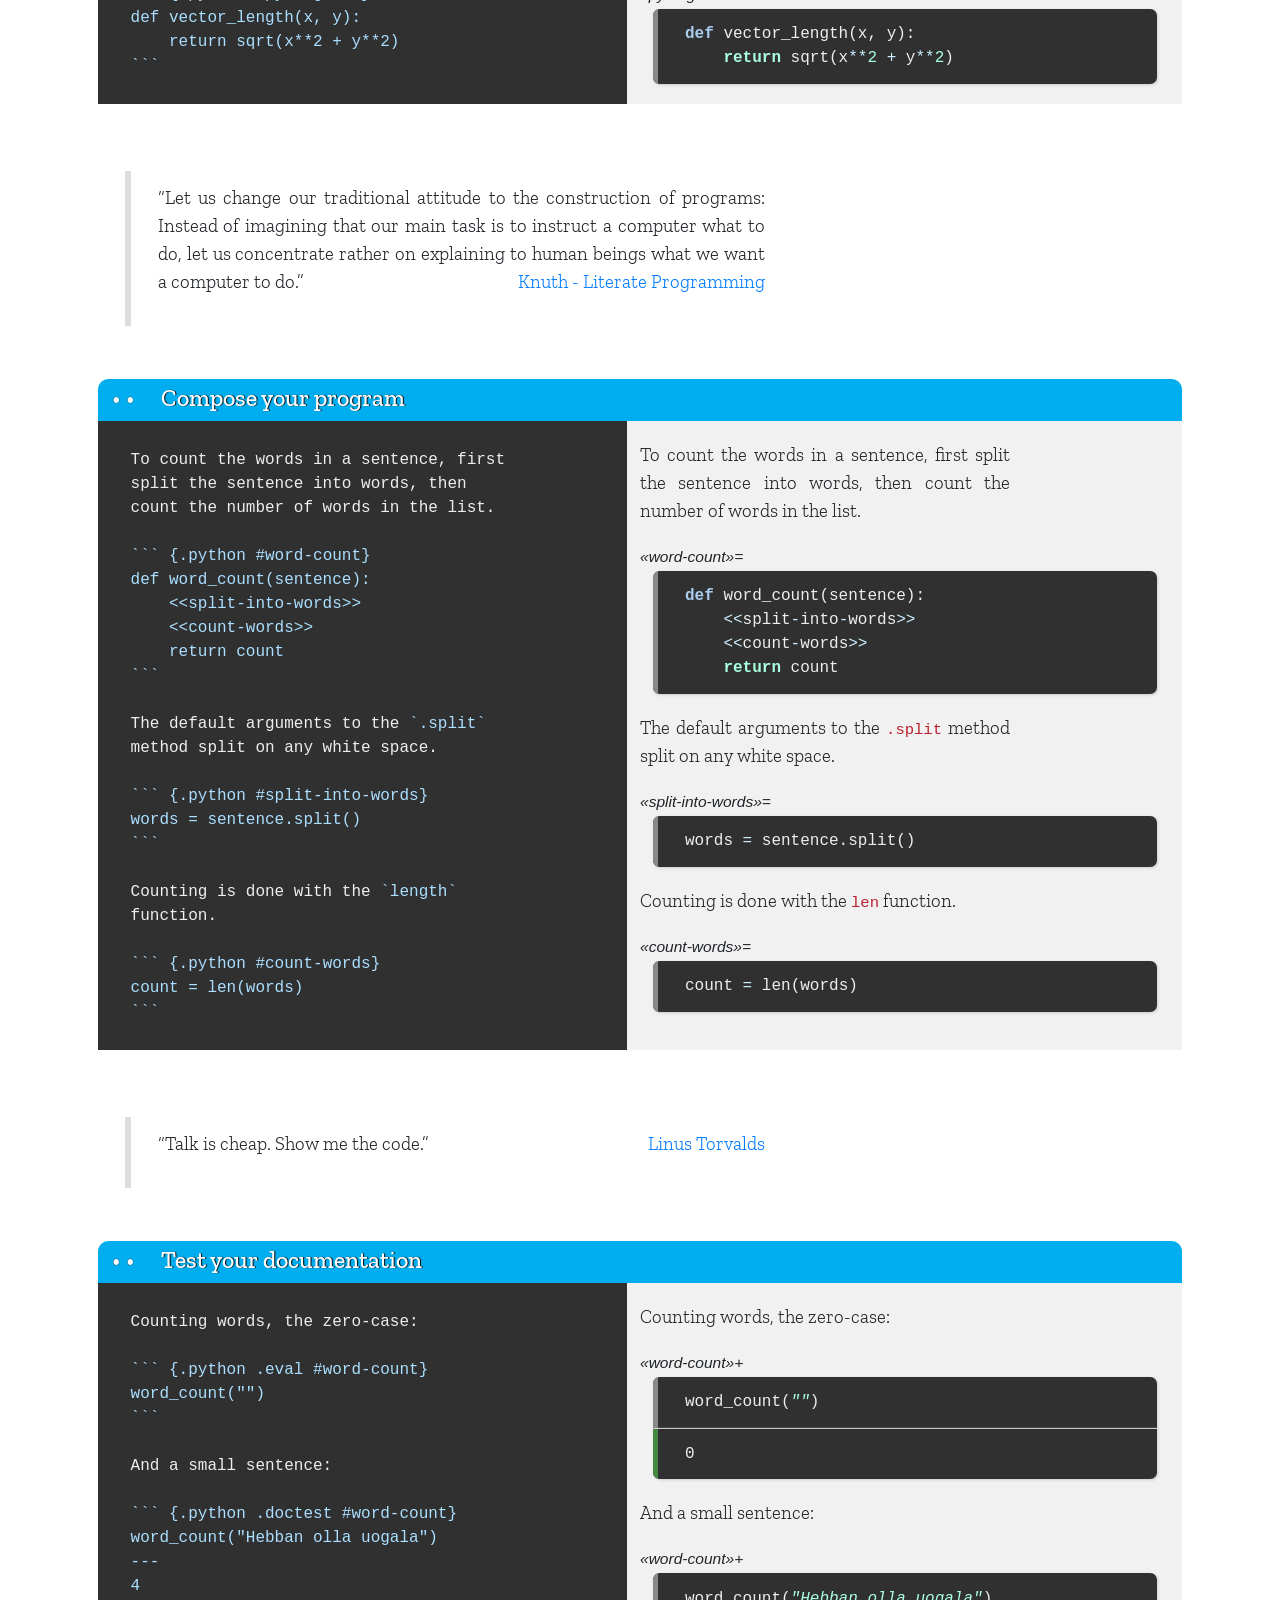
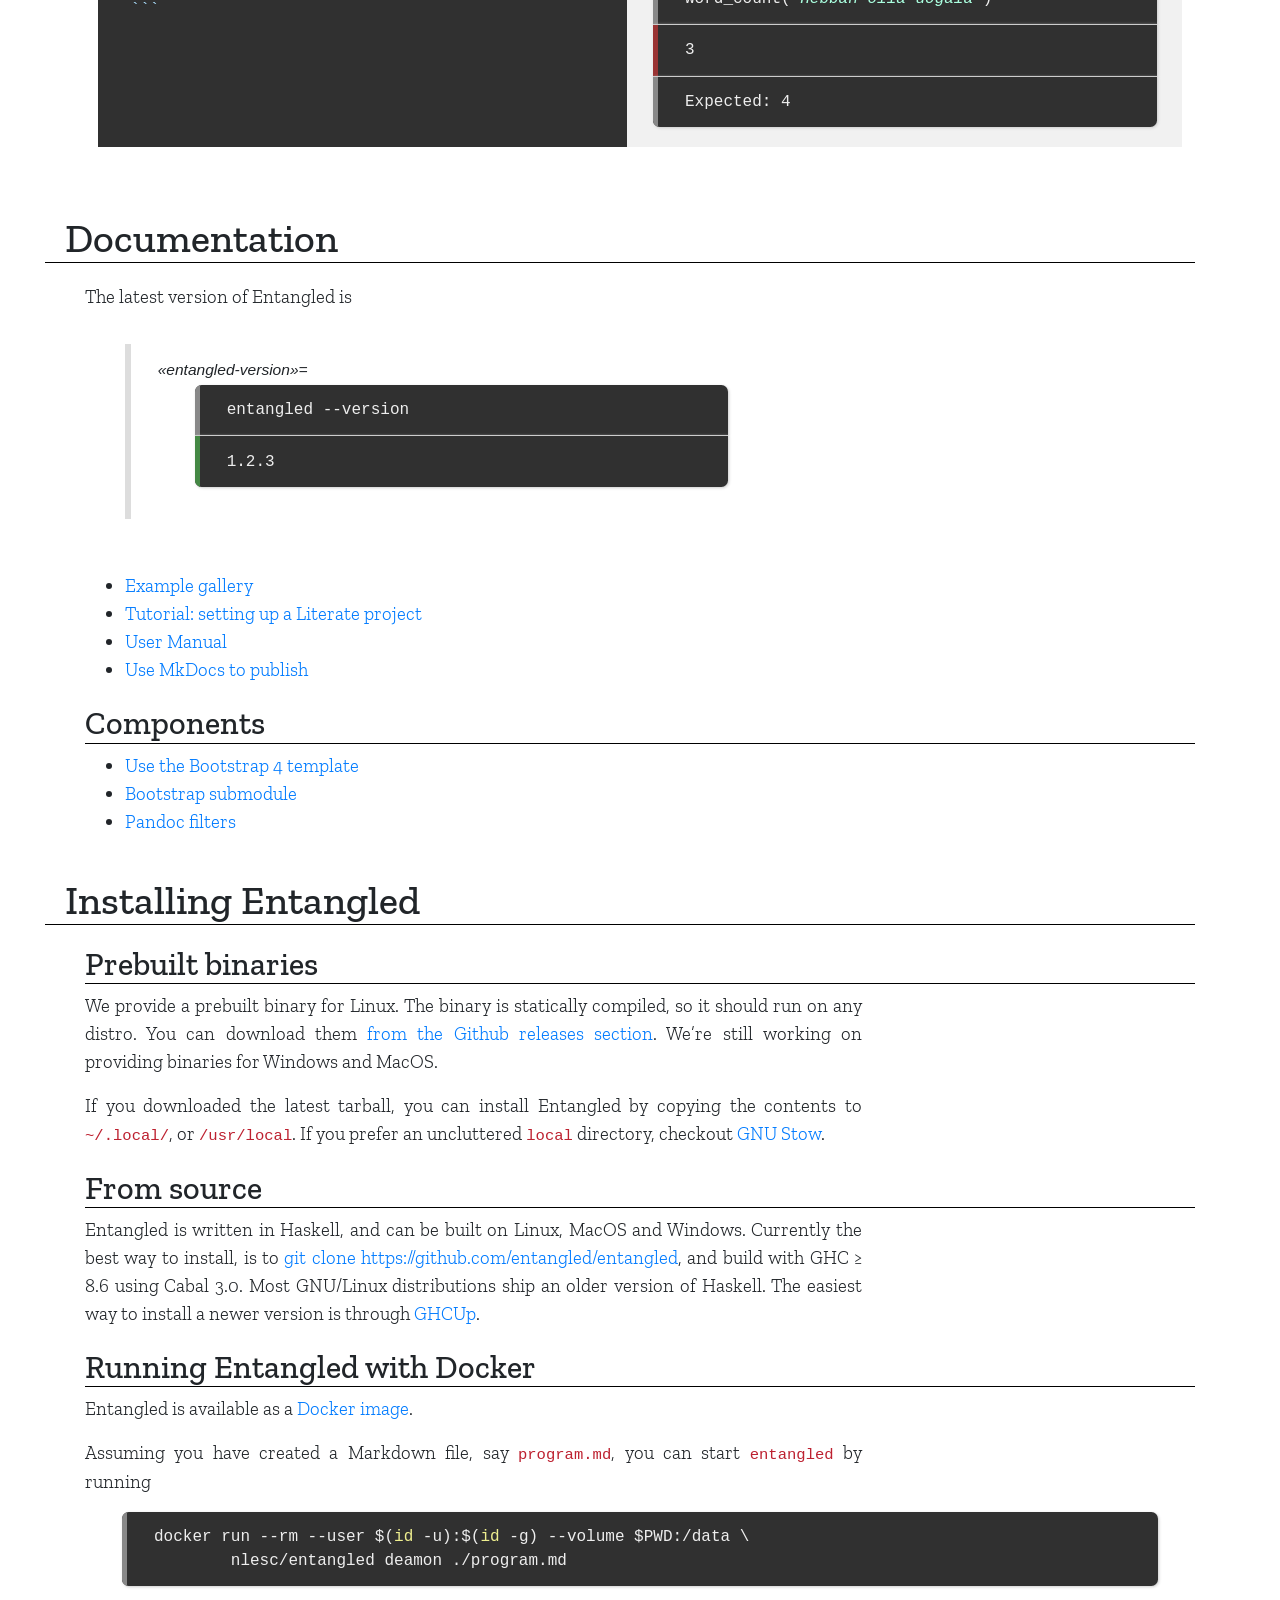
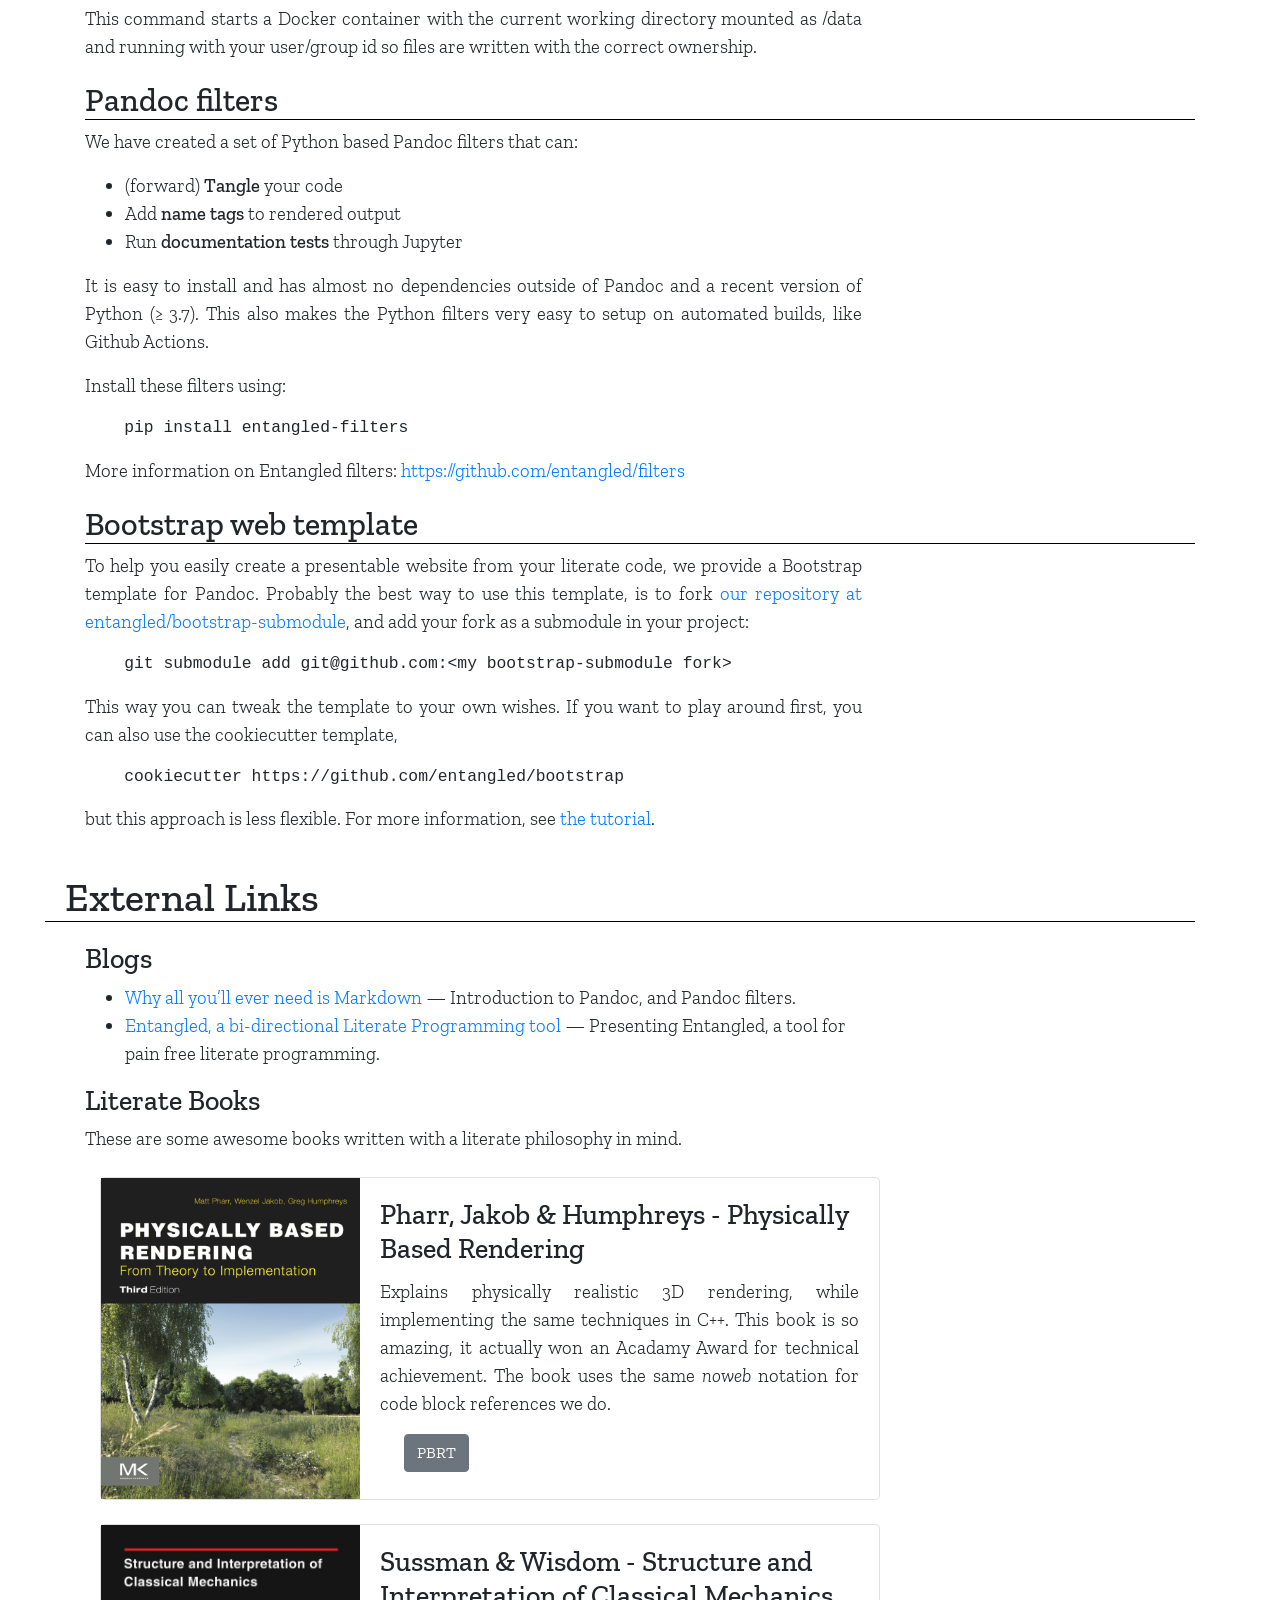
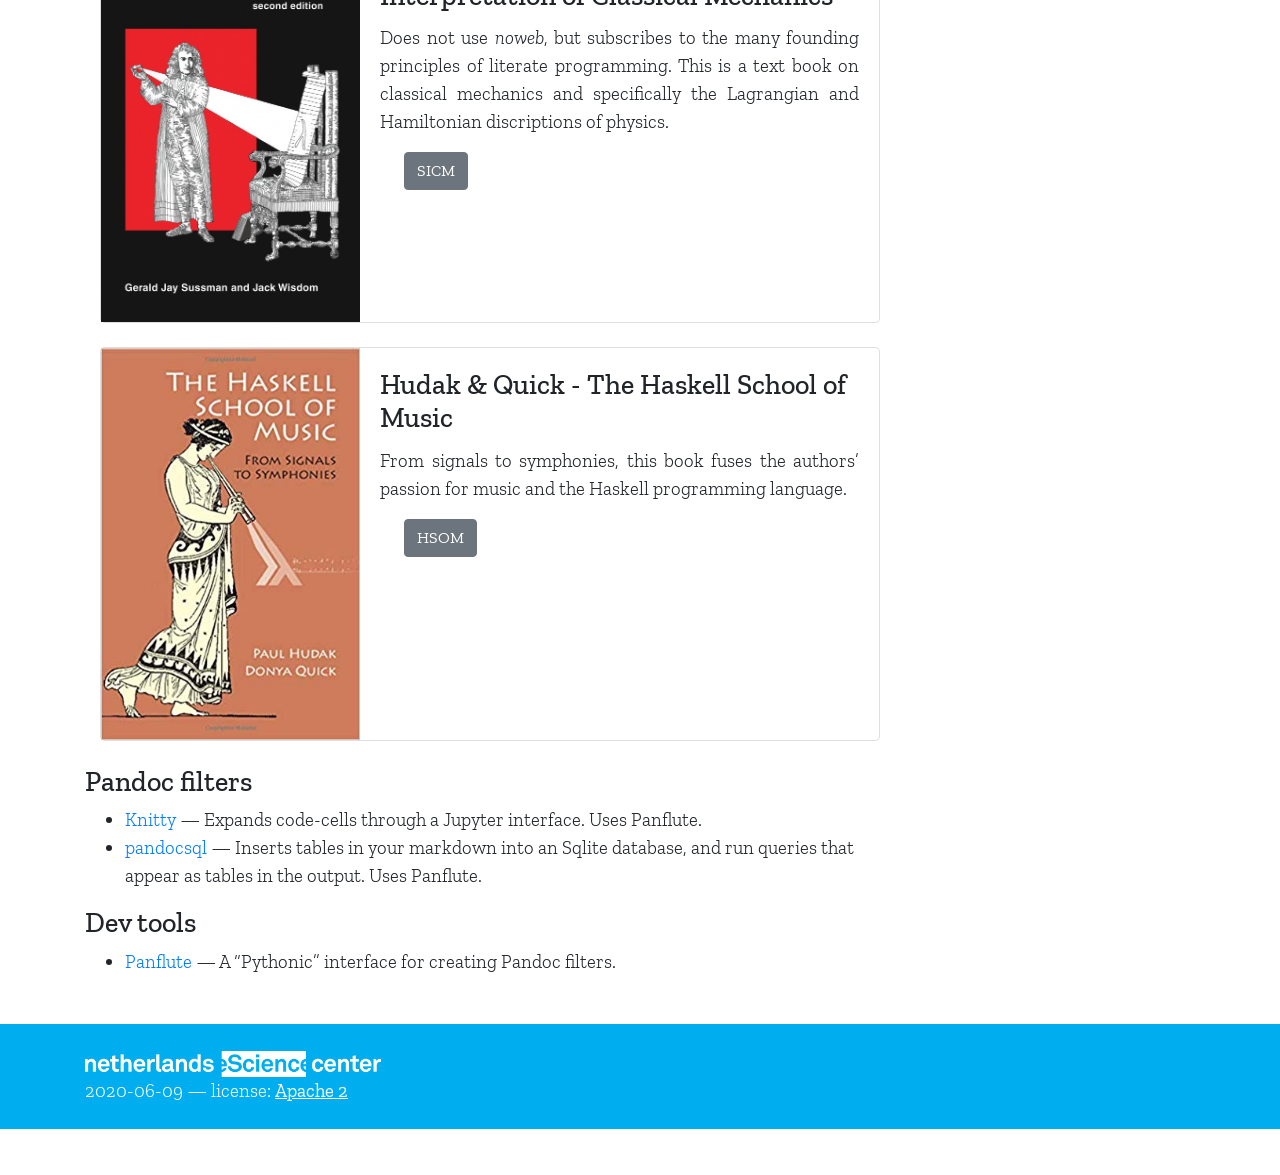
==== commit 2548d2dd: "add documentation on mkdocs" ====
--- a/index.html
+++ b/index.html
@@ -248,7 +248,7 @@
 </div>
 </div>
 <div class="doctestResult">
-<div class="sourceCode" id="cb5"><pre class="sourceCode python"><code class="sourceCode python"><span id="cb5-1"><a href="#cb5-1"></a><span class="dv">0</span></span></code></pre></div>
+<div class="sourceCode" id="cb5"><pre class="sourceCode txt"><code class="sourceCode default"><span id="cb5-1"><a href="#cb5-1"></a>0</span></code></pre></div>
 </div>
 </div>
 <p>And a small sentence:</p>
@@ -260,10 +260,10 @@
 </div>
 </div>
 <div class="doctestResult">
-<div class="sourceCode" id="cb6"><pre class="sourceCode python"><code class="sourceCode python"><span id="cb6-1"><a href="#cb6-1"></a><span class="dv">3</span></span></code></pre></div>
+<div class="sourceCode" id="cb6"><pre class="sourceCode txt"><code class="sourceCode default"><span id="cb6-1"><a href="#cb6-1"></a>3</span></code></pre></div>
 </div>
 <div class="doctestExpect">
-<div class="sourceCode" id="cb7"><pre class="sourceCode python"><code class="sourceCode python"><span id="cb7-1"><a href="#cb7-1"></a><span class="dv">4</span></span></code></pre></div>
+<div class="sourceCode" id="cb7"><pre class="sourceCode txt"><code class="sourceCode default"><span id="cb7-1"><a href="#cb7-1"></a>4</span></code></pre></div>
 </div>
 </div>
 </div>
@@ -279,7 +279,7 @@
 </div>
 </div>
 <div class="doctestResult">
-<div class="sourceCode" id="cb8"><pre class="sourceCode bash"><code class="sourceCode bash"><span id="cb8-1"><a href="#cb8-1"></a><span class="ex">1.1.0</span></span></code></pre></div>
+<div class="sourceCode" id="cb8"><pre class="sourceCode txt"><code class="sourceCode default"><span id="cb8-1"><a href="#cb8-1"></a>1.2.3</span></code></pre></div>
 </div>
 </div>
 </blockquote>
@@ -287,6 +287,7 @@
 <li><a href="https://entangled.github.io/examples">Example gallery</a></li>
 <li><a href="tutorial.html">Tutorial: setting up a Literate project</a></li>
 <li><a href="manual.html">User Manual</a></li>
+<li><a href="https://entangled.github.io/mkdocs">Use MkDocs to publish</a></li>
 </ul>
 <h2 id="components">Components</h2>
 <ul>
@@ -404,7 +405,7 @@
 
 <footer class="py-4 footer"><div class="container">
 <a href="https://esciencecenter.nl/"><img src="img/escience_white.png" style="height: 20pt" /></a><br />
-2020-06-04 — license: <a href="https://www.apache.org/licenses/LICENSE-2.0">Apache 2</a>
+2020-06-09 — license: <a href="https://www.apache.org/licenses/LICENSE-2.0">Apache 2</a>
 </div></footer>
 
 
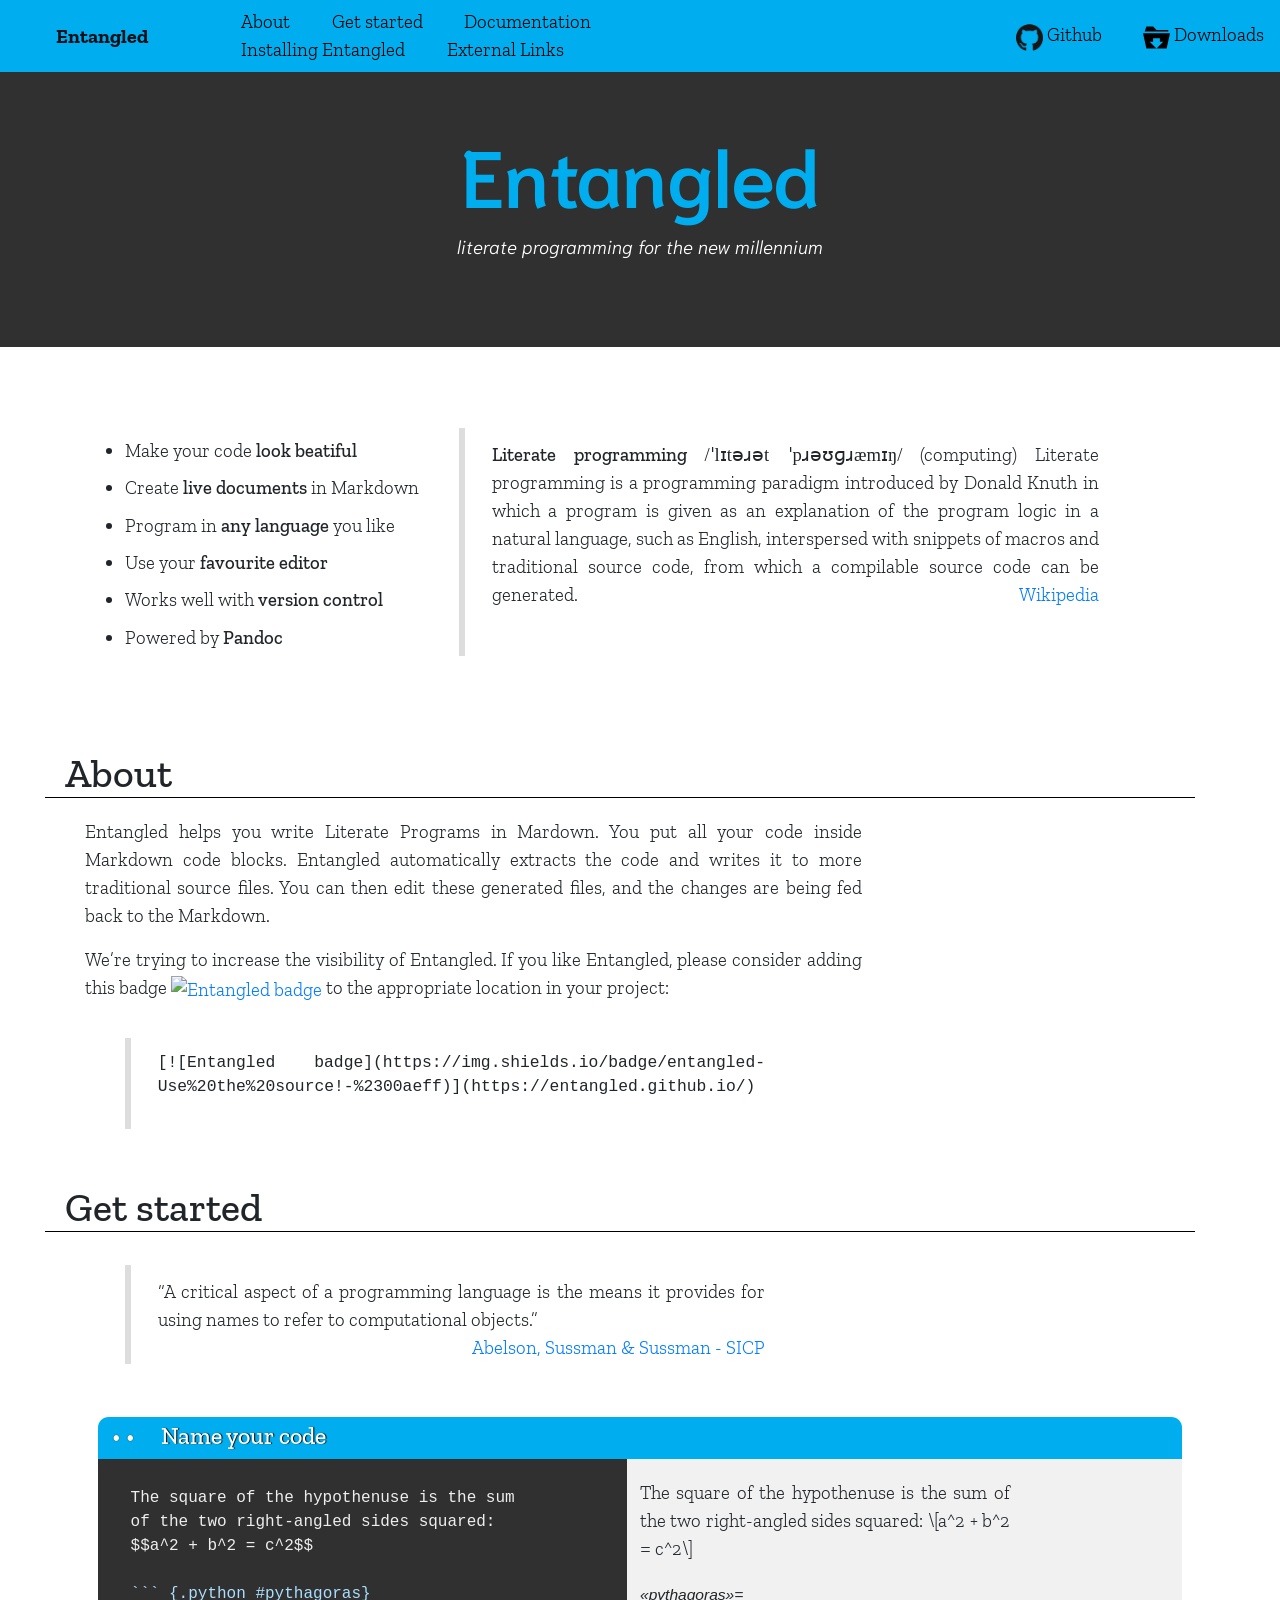
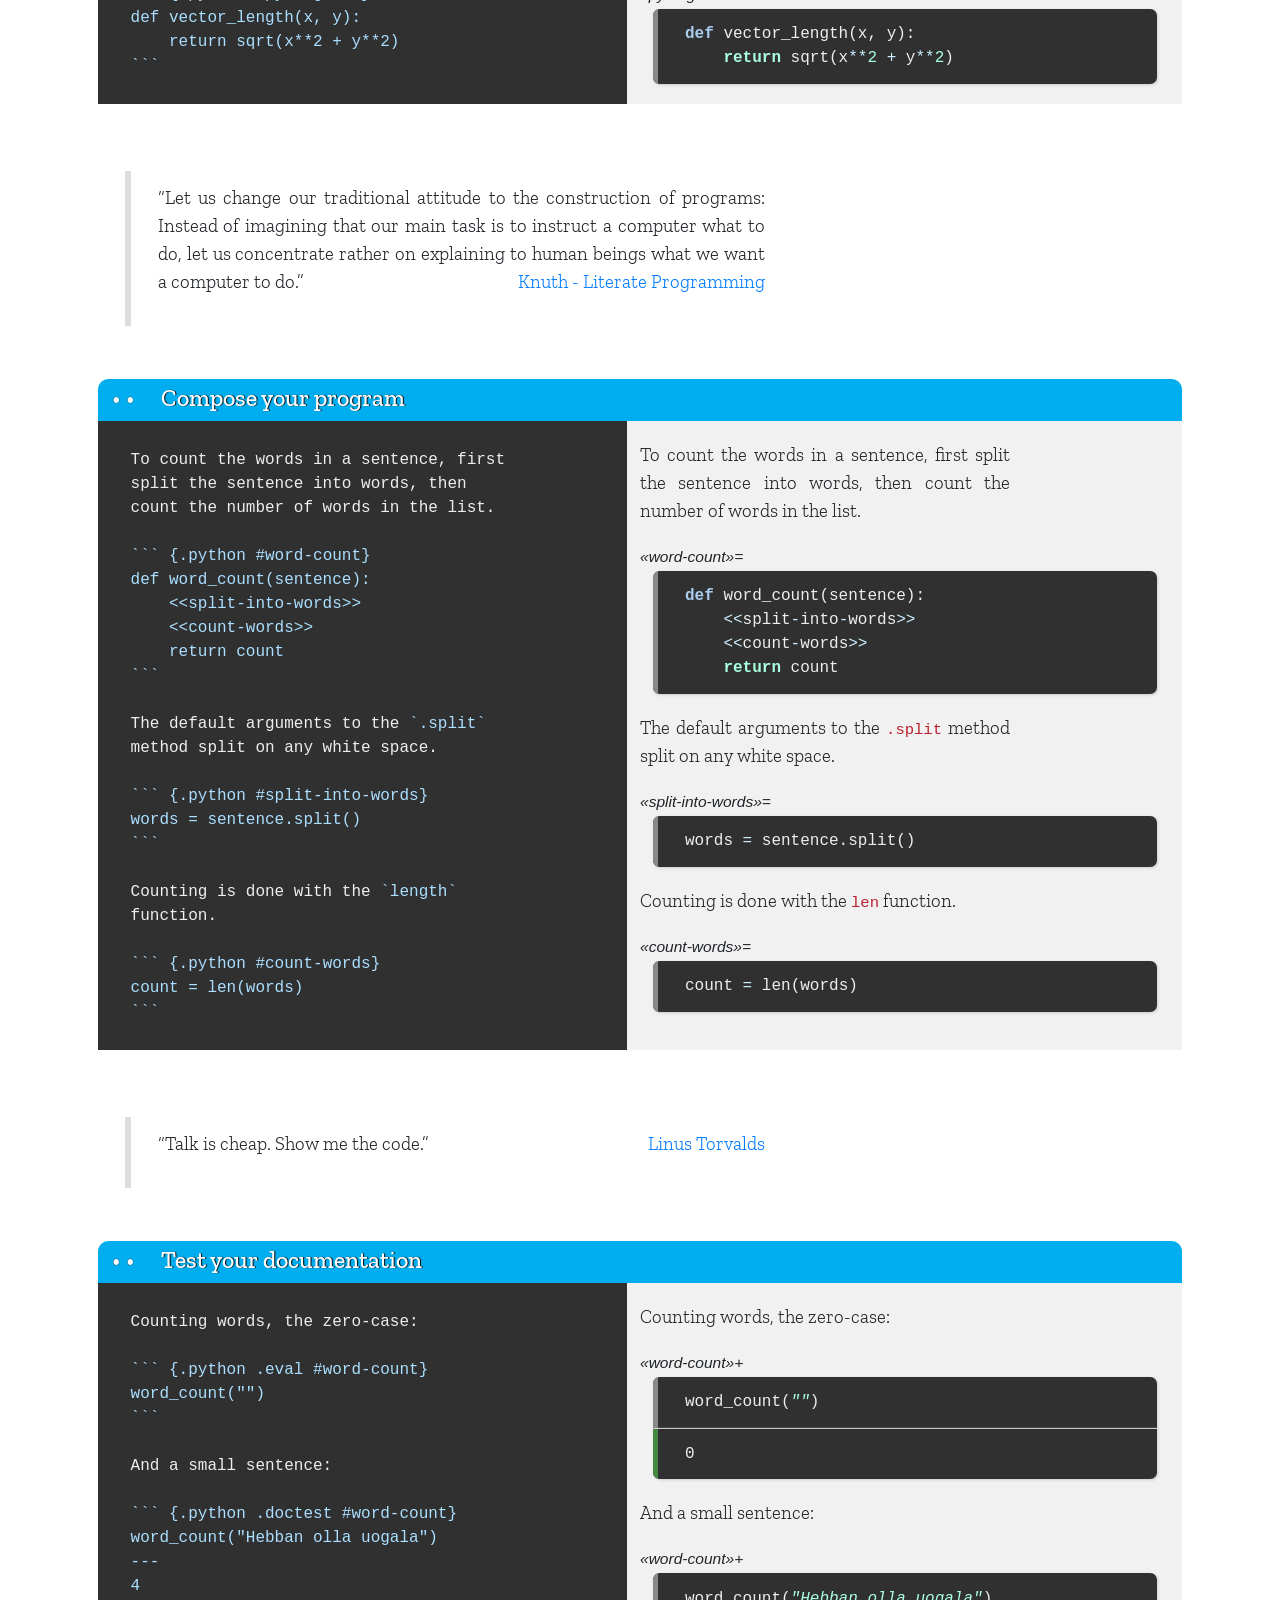
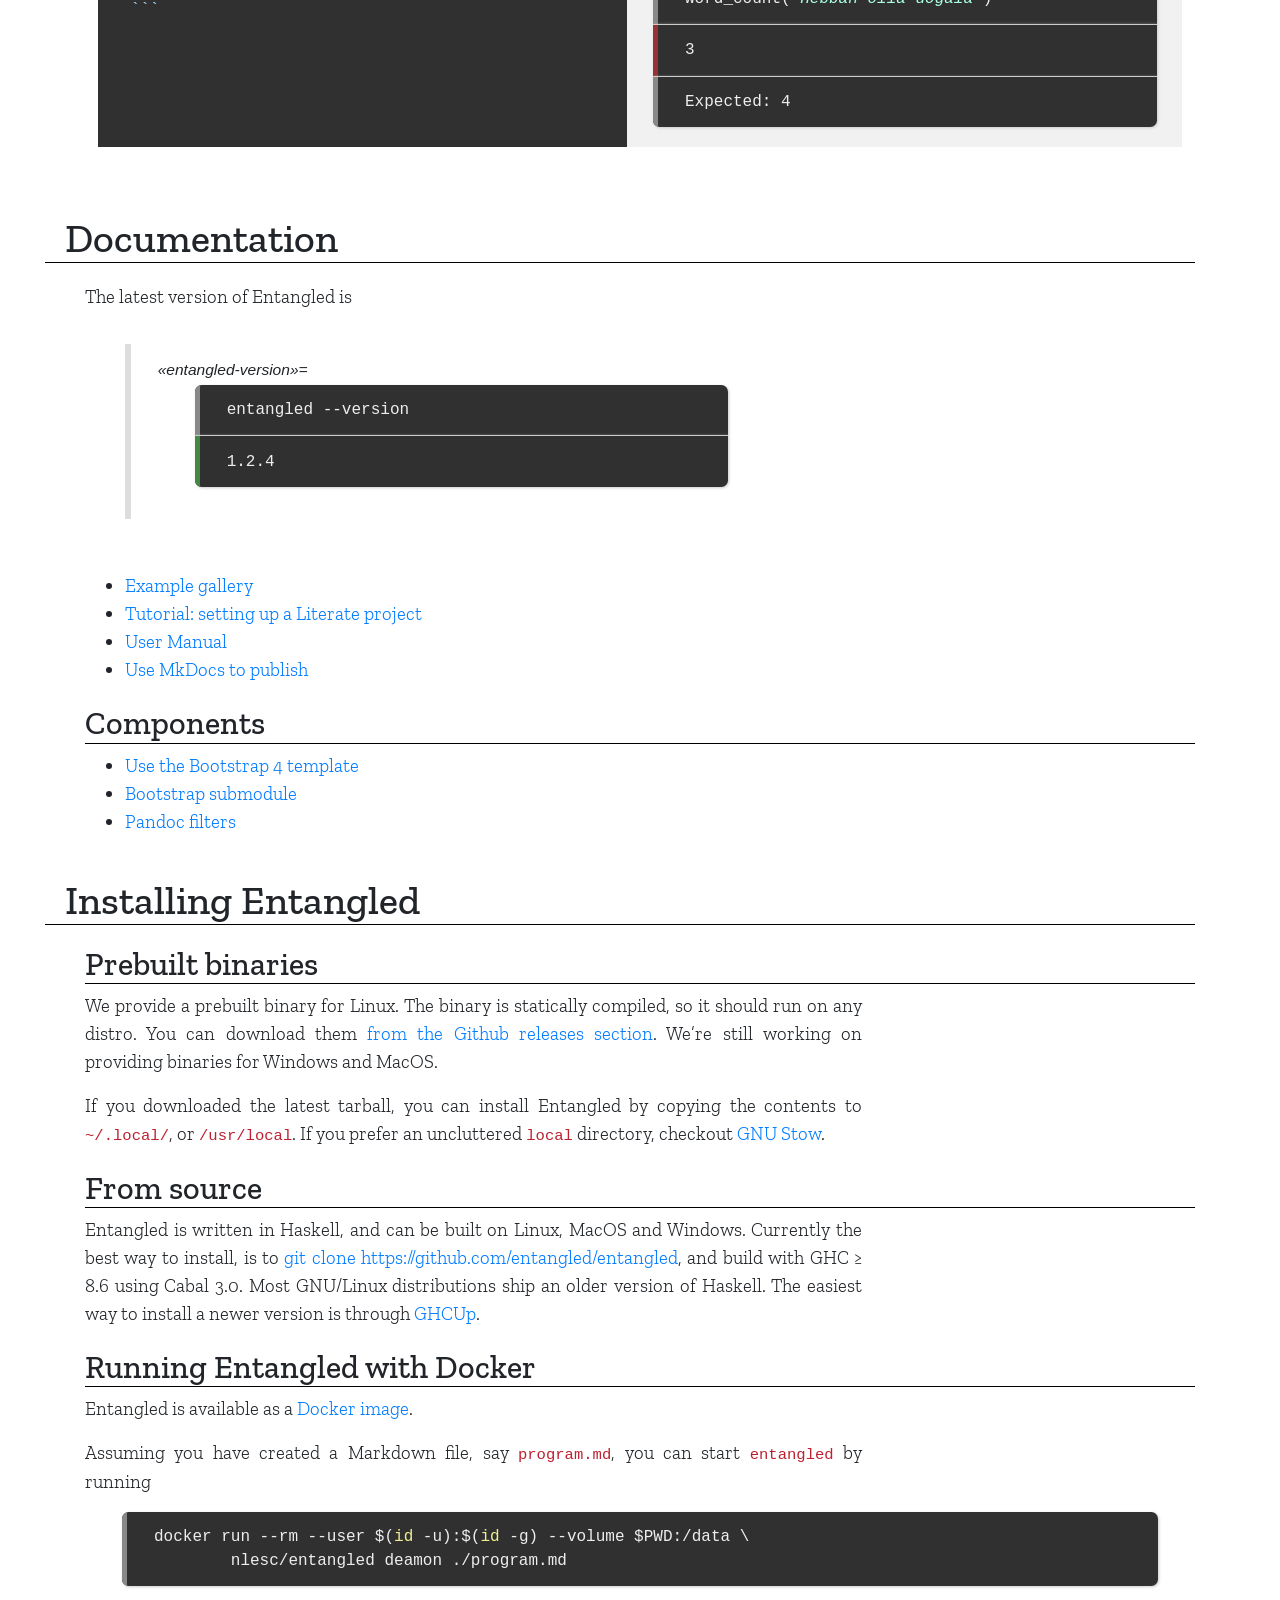
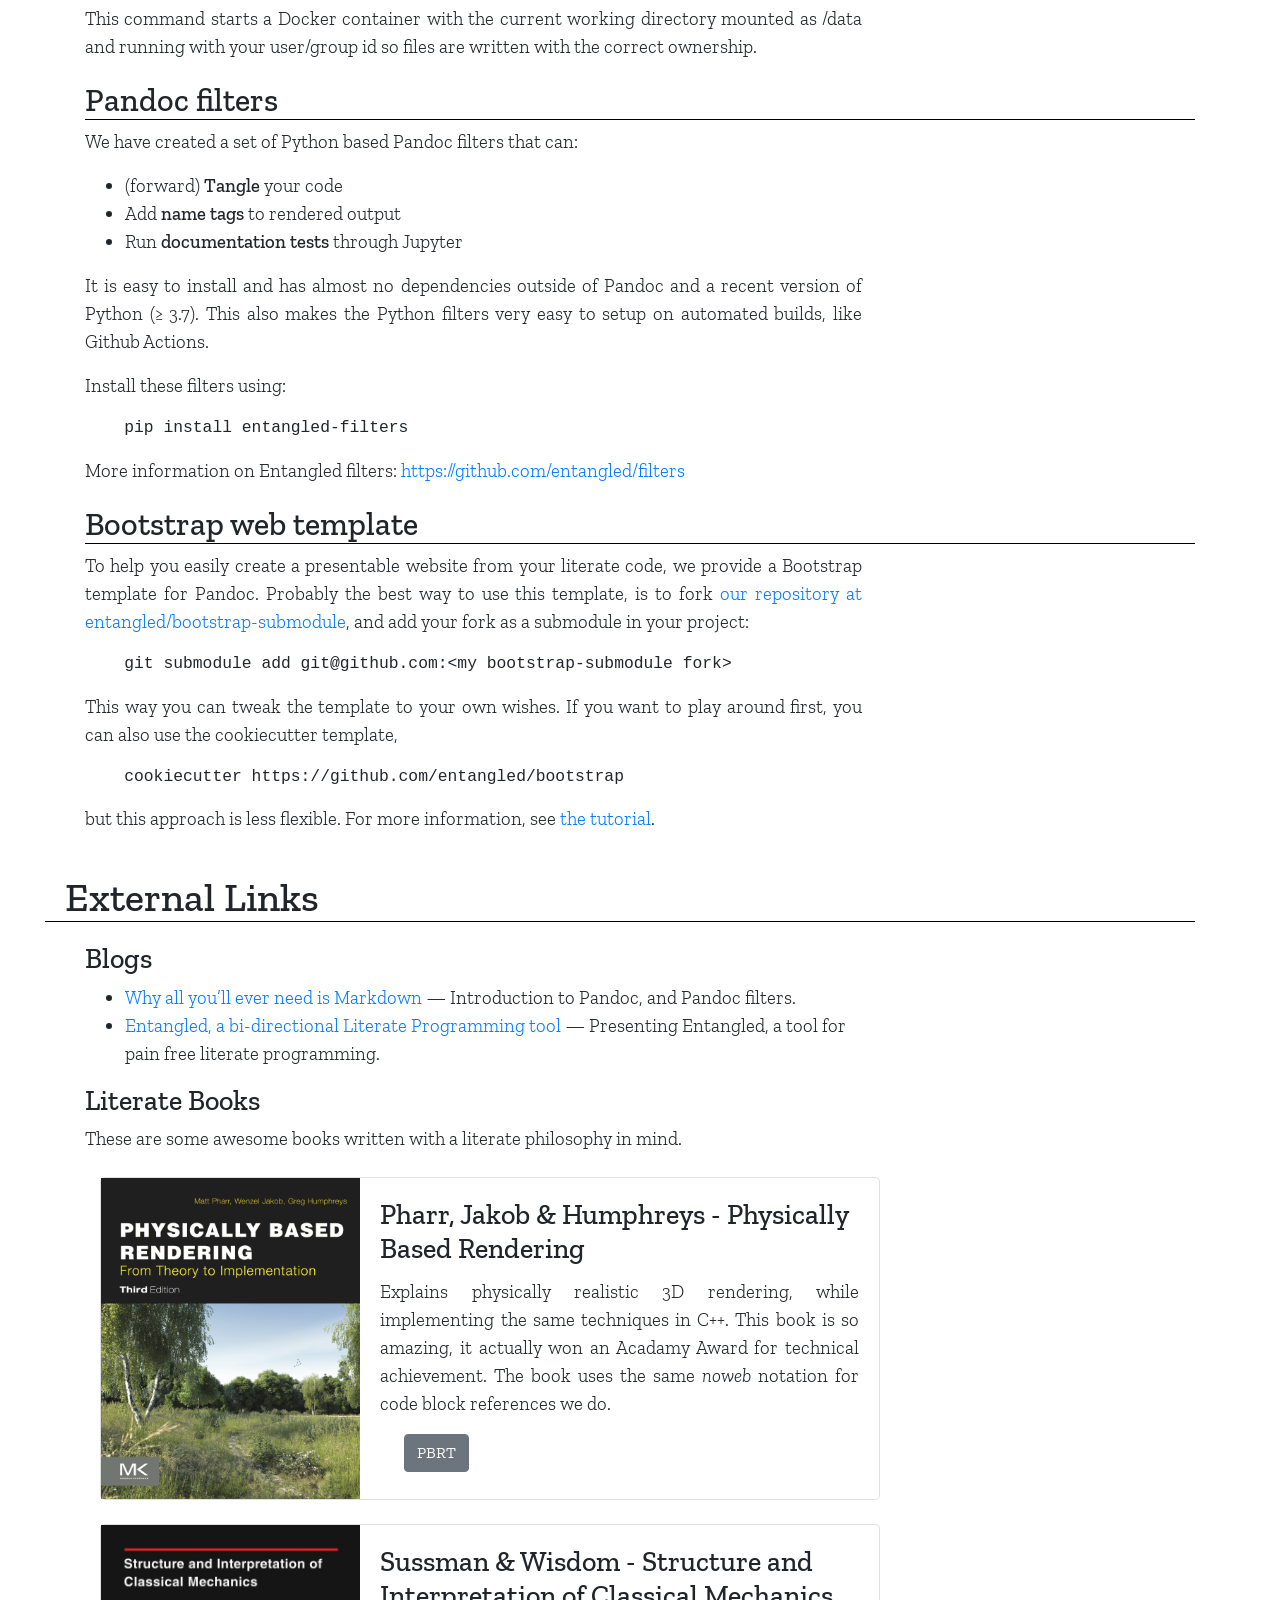
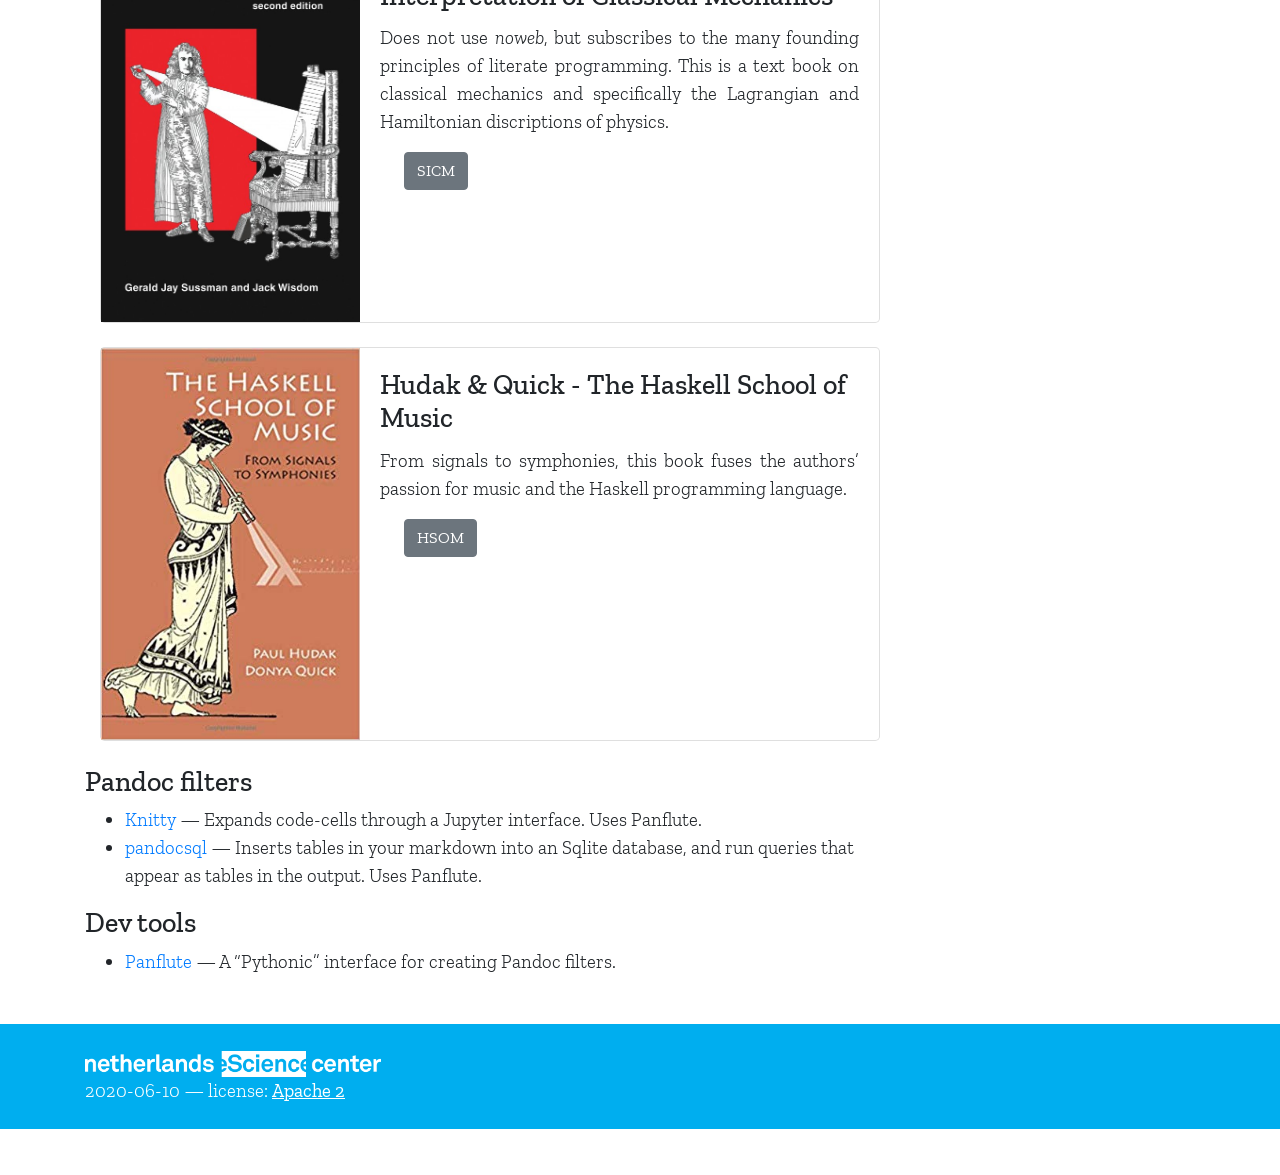
==== commit 97ec0257: "automatic update" ====
--- a/index.html
+++ b/index.html
@@ -279,7 +279,7 @@
 </div>
 </div>
 <div class="doctestResult">
-<div class="sourceCode" id="cb8"><pre class="sourceCode txt"><code class="sourceCode default"><span id="cb8-1"><a href="#cb8-1"></a>1.2.3</span></code></pre></div>
+<div class="sourceCode" id="cb8"><pre class="sourceCode txt"><code class="sourceCode default"><span id="cb8-1"><a href="#cb8-1"></a>1.2.4</span></code></pre></div>
 </div>
 </div>
 </blockquote>
@@ -405,7 +405,7 @@
 
 <footer class="py-4 footer"><div class="container">
 <a href="https://esciencecenter.nl/"><img src="img/escience_white.png" style="height: 20pt" /></a><br />
-2020-06-09 — license: <a href="https://www.apache.org/licenses/LICENSE-2.0">Apache 2</a>
+2020-06-10 — license: <a href="https://www.apache.org/licenses/LICENSE-2.0">Apache 2</a>
 </div></footer>
 
 
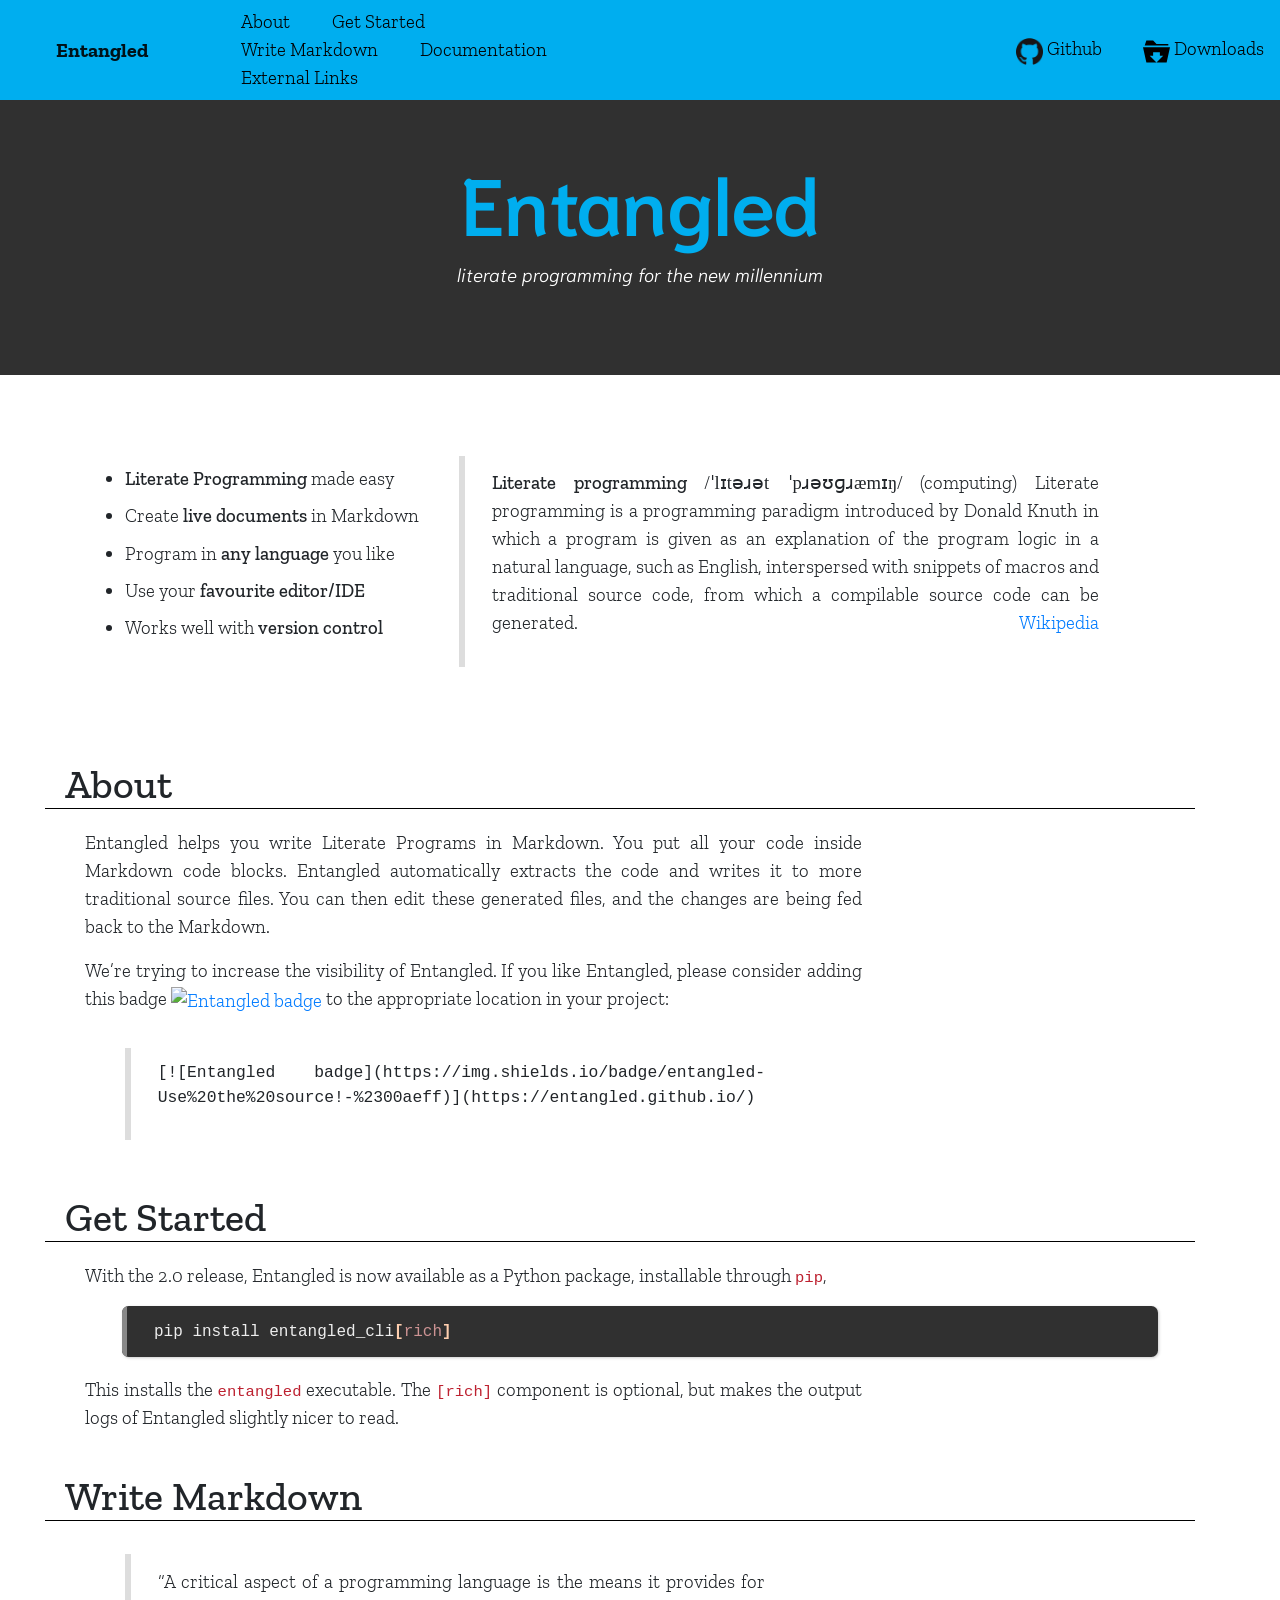
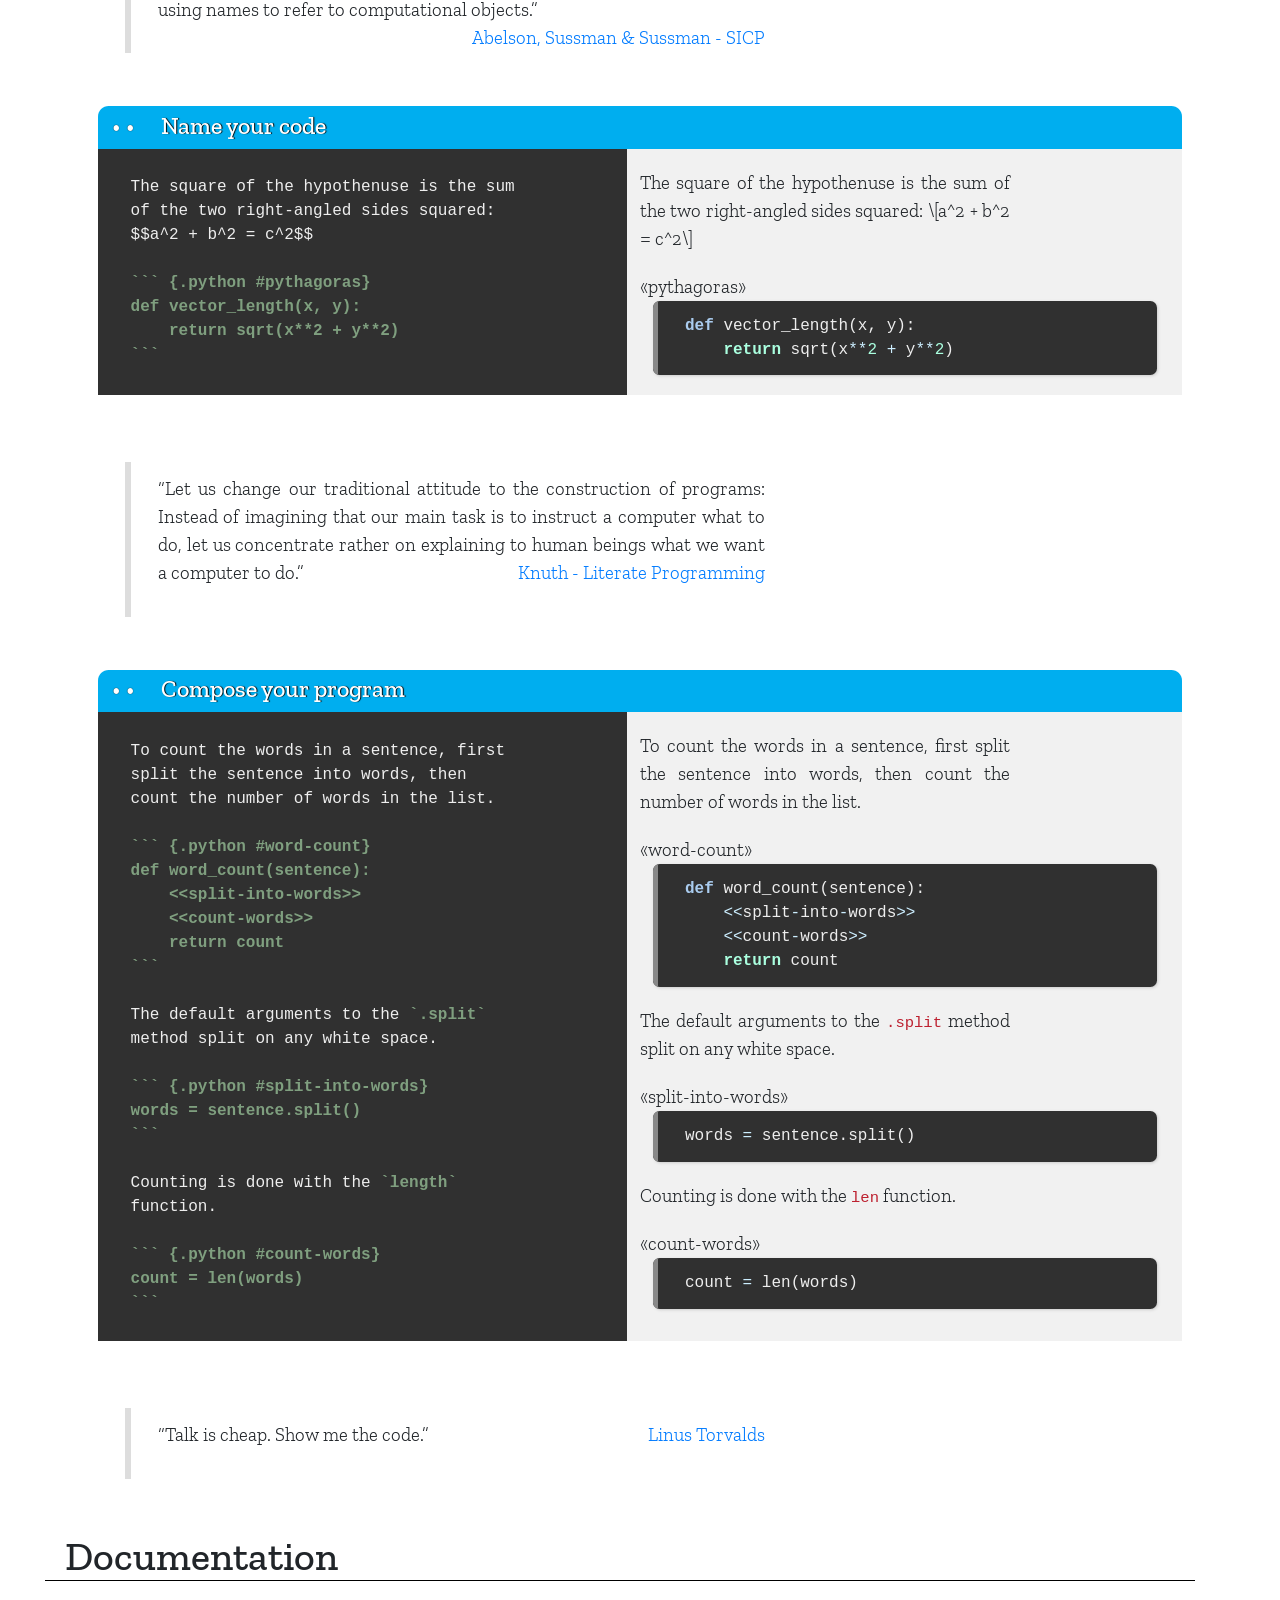
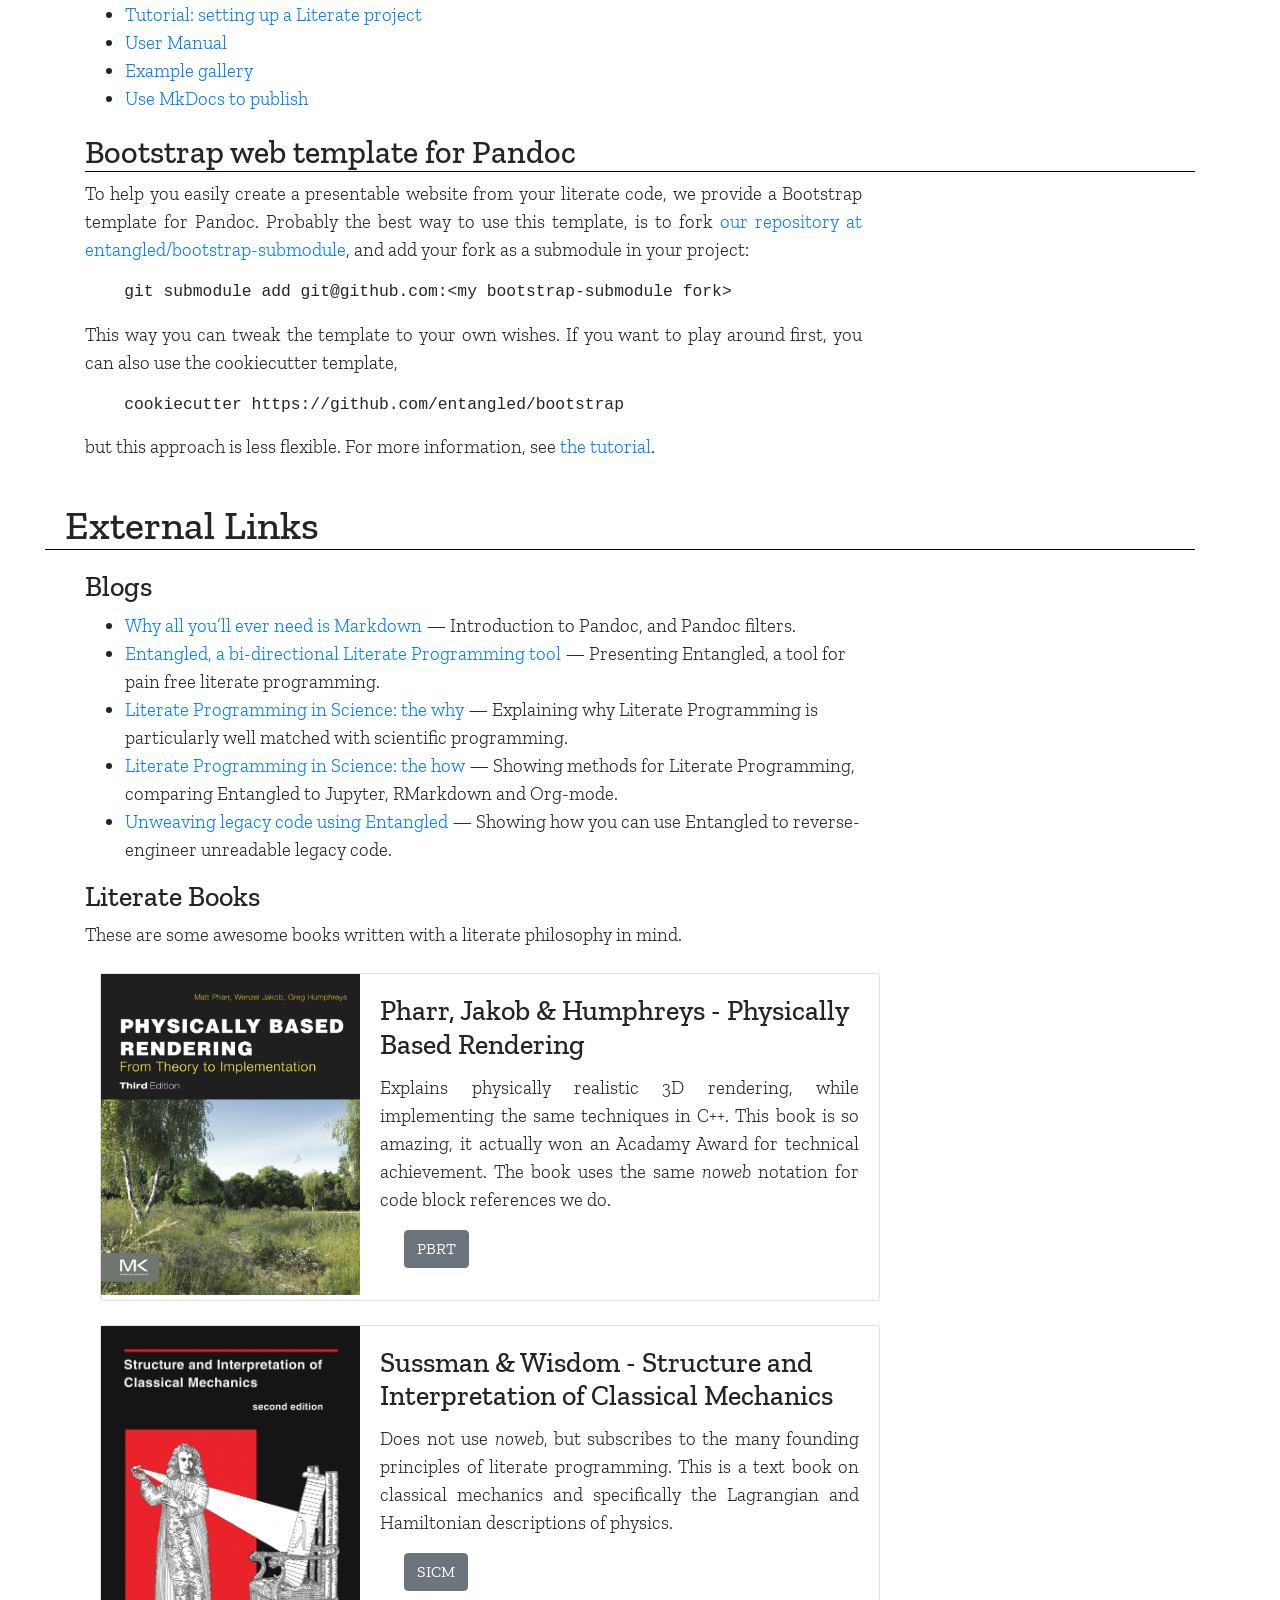
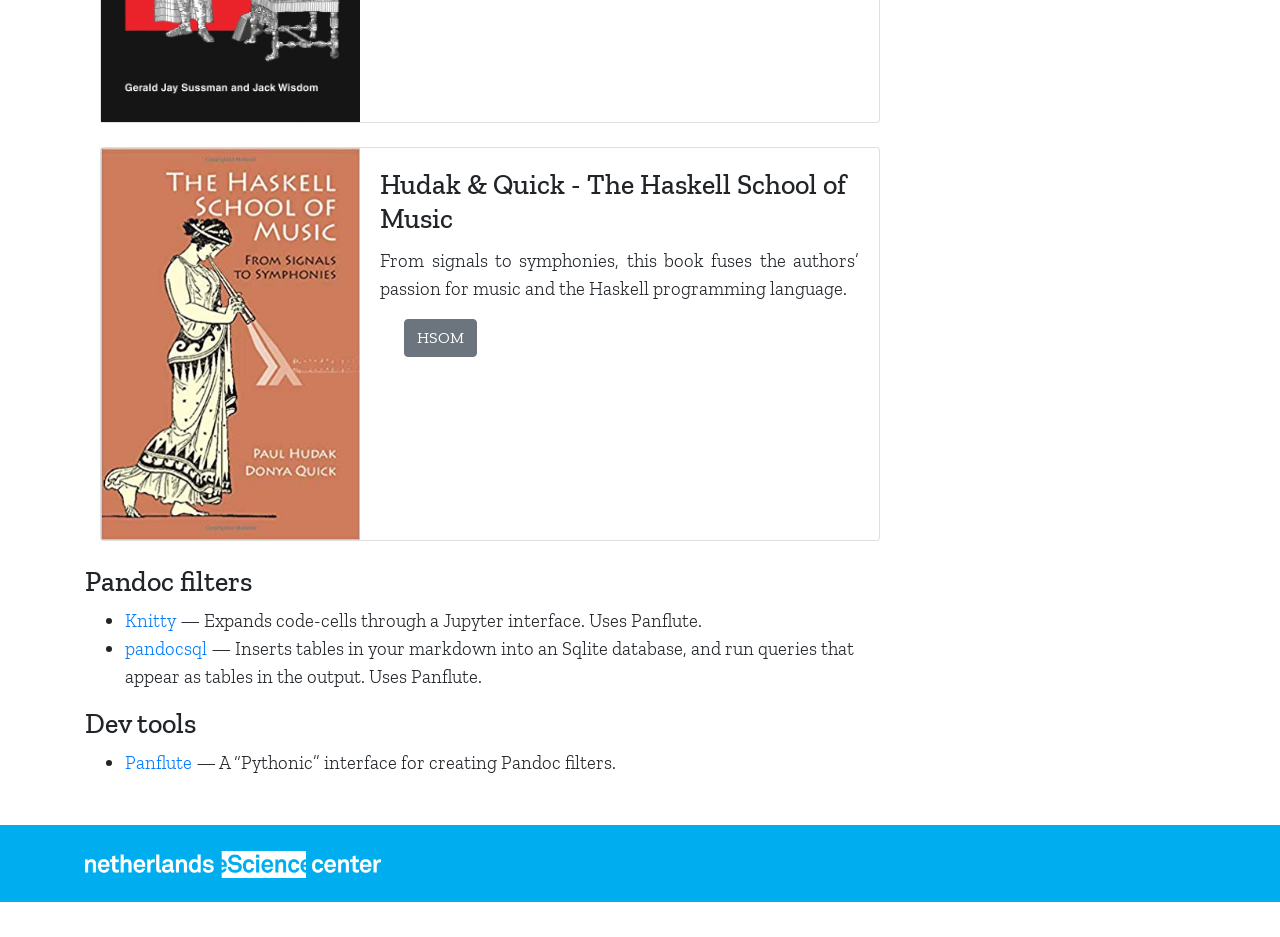
==== commit c064cd35: "new content" ====
--- a/index.html
+++ b/index.html
@@ -15,6 +15,7 @@
 pre > code.sourceCode { white-space: pre; position: relative; }
 pre > code.sourceCode > span { display: inline-block; line-height: 1.25; }
 pre > code.sourceCode > span:empty { height: 1.2em; }
+.sourceCode { overflow: visible; }
 code.sourceCode > span { color: inherit; text-decoration: inherit; }
 div.sourceCode { margin: 1em 0; }
 pre.sourceCode { margin: 0; }
@@ -95,16 +96,19 @@
 <a href="#" class="navbar-brand">Entangled</a>
 <div class="navbar-nav mr-auto w-50">
 <ul>
-<li><a href="#about">About</a></li>
-<li><a href="#section-markdown">Get started</a></li>
-<li><a href="#documentation">Documentation</a></li>
-<li><a href="#section-entangled">Installing Entangled</a></li>
-<li><a href="#section-links">External Links</a></li>
+<li><a href="#about" id="toc-about">About</a></li>
+<li><a href="#get-started" id="toc-get-started">Get Started</a></li>
+<li><a href="#section-markdown" id="toc-section-markdown">Write
+Markdown</a></li>
+<li><a href="#documentation"
+id="toc-documentation">Documentation</a></li>
+<li><a href="#section-links" id="toc-section-links">External
+Links</a></li>
 </ul>
 </div>
 <span id="logobar">
-<a href="https://github.com/entangled/entangled/"><img src="img/github.png" alt="Octocat" style="height: 20pt"/> Github</a>
-<a href="https://github.com/entangled/entangled/releases"><img src="img/download.svg" alt="Download" style="height: 20pt"/> Downloads</a>
+<a href="https://github.com/entangled/entangled.py/"><img src="img/github.png" alt="Octocat" style="height: 20pt"/> Github</a>
+<a href="https://github.com/entangled/entangled.py/releases"><img src="img/download.svg" alt="Download" style="height: 20pt"/> Downloads</a>
 </span>
 </nav>
 
@@ -122,231 +126,265 @@
 <div class="row">
 <div id="synopsis">
 <ul>
-<li>Make your code <strong>look beatiful</strong></li>
+<li><strong>Literate Programming</strong> made easy</li>
 <li>Create <strong>live documents</strong> in Markdown</li>
 <li>Program in <strong>any language</strong> you like</li>
-<li>Use your <strong>favourite editor</strong></li>
+<li>Use your <strong>favourite editor/IDE</strong></li>
 <li>Works well with <strong>version control</strong></li>
-<li>Powered by <strong>Pandoc</strong></li>
 </ul>
 </div>
 <blockquote>
-<p><strong>Literate programming</strong> <span class="phonetic">/ˈlɪtəɹət ˈpɹəʊɡɹæmɪŋ/</span> (computing) Literate programming is a programming paradigm introduced by Donald Knuth in which a program is given as an explanation of the program logic in a natural language, such as English, interspersed with snippets of macros and traditional source code, from which a compilable source code can be generated. <a href="https://en.wikipedia.org/wiki/Literate_programming">Wikipedia</a></p>
+<p><strong>Literate programming</strong> <span
+class="phonetic">/ˈlɪtəɹət ˈpɹəʊɡɹæmɪŋ/</span> (computing) Literate
+programming is a programming paradigm introduced by Donald Knuth in
+which a program is given as an explanation of the program logic in a
+natural language, such as English, interspersed with snippets of macros
+and traditional source code, from which a compilable source code can be
+generated. <a
+href="https://en.wikipedia.org/wiki/Literate_programming">Wikipedia</a></p>
 </blockquote>
 </div>
 </div>
 <h1 id="about">About</h1>
-<p>Entangled helps you write Literate Programs in Mardown. You put all your code inside Markdown code blocks. Entangled automatically extracts the code and writes it to more traditional source files. You can then edit these generated files, and the changes are being fed back to the Markdown.</p>
-<p>We’re trying to increase the visibility of Entangled. If you like Entangled, please consider adding this badge <a href="https://entangled.github.io/"><img src="https://img.shields.io/badge/entangled-Use%20the%20source!-%2300aeff" alt="Entangled badge" /></a> to the appropriate location in your project:</p>
+<p>Entangled helps you write Literate Programs in Markdown. You put all
+your code inside Markdown code blocks. Entangled automatically extracts
+the code and writes it to more traditional source files. You can then
+edit these generated files, and the changes are being fed back to the
+Markdown.</p>
+<p>We’re trying to increase the visibility of Entangled. If you like
+Entangled, please consider adding this badge <a
+href="https://entangled.github.io/"><img
+src="https://img.shields.io/badge/entangled-Use%20the%20source!-%2300aeff"
+alt="Entangled badge" /></a> to the appropriate location in your
+project:</p>
 <blockquote>
 <pre><code>[![Entangled badge](https://img.shields.io/badge/entangled-Use%20the%20source!-%2300aeff)](https://entangled.github.io/)</code></pre>
 </blockquote>
-<h1 id="section-markdown">Get started</h1>
+<h1 id="get-started">Get Started</h1>
+<p>With the 2.0 release, Entangled is now available as a Python package,
+installable through <code>pip</code>,</p>
+<div class="sourceCode" id="cb2"><pre
+class="sourceCode bash"><code class="sourceCode bash"><span id="cb2-1"><a href="#cb2-1" aria-hidden="true" tabindex="-1"></a><span class="ex">pip</span> install entangled_cli<span class="pp">[</span><span class="ss">rich</span><span class="pp">]</span></span></code></pre></div>
+<p>This installs the <code>entangled</code> executable. The
+<code>[rich]</code> component is optional, but makes the output logs of
+Entangled slightly nicer to read.</p>
+<h1 id="section-markdown">Write Markdown</h1>
 <blockquote>
-<p>“A critical aspect of a programming language is the means it provides for using names to refer to computational objects.” <a href="https://mitpress.mit.edu/sites/default/files/sicp/index.html">Abelson, Sussman &amp; Sussman - SICP</a></p>
+<p>“A critical aspect of a programming language is the means it provides
+for using names to refer to computational objects.” <a
+href="https://mitpress.mit.edu/sites/default/files/sicp/index.html">Abelson,
+Sussman &amp; Sussman - SICP</a></p>
 </blockquote>
 <h4 id="name-your-code">Name your code</h4>
 <div class="example">
 <div class="given-input">
-<div class="sourceCode" id="cb2"><pre class="sourceCode markdown"><code class="sourceCode markdown"><span id="cb2-1"><a href="#cb2-1"></a> The square of the hypothenuse is the sum</span>
-<span id="cb2-2"><a href="#cb2-2"></a> of the two right-angled sides squared:</span>
-<span id="cb2-3"><a href="#cb2-3"></a> $$a^2 + b^2 = c^2$$</span>
-<span id="cb2-4"><a href="#cb2-4"></a></span>
-<span id="cb2-5"><a href="#cb2-5"></a> <span class="bn">``` {.python #pythagoras}</span></span>
-<span id="cb2-6"><a href="#cb2-6"></a><span class="bn"> def vector_length(x, y):</span></span>
-<span id="cb2-7"><a href="#cb2-7"></a><span class="bn">     return sqrt(x**2 + y**2)</span></span>
-<span id="cb2-8"><a href="#cb2-8"></a><span class="bn"> ```</span></span></code></pre></div>
+<div class="sourceCode" id="cb3"><pre
+class="sourceCode markdown"><code class="sourceCode markdown"><span id="cb3-1"><a href="#cb3-1" aria-hidden="true" tabindex="-1"></a> The square of the hypothenuse is the sum</span>
+<span id="cb3-2"><a href="#cb3-2" aria-hidden="true" tabindex="-1"></a> of the two right-angled sides squared:</span>
+<span id="cb3-3"><a href="#cb3-3" aria-hidden="true" tabindex="-1"></a> $$a^2 + b^2 = c^2$$</span>
+<span id="cb3-4"><a href="#cb3-4" aria-hidden="true" tabindex="-1"></a></span>
+<span id="cb3-5"><a href="#cb3-5" aria-hidden="true" tabindex="-1"></a> <span class="in">``` {.python #pythagoras}</span></span>
+<span id="cb3-6"><a href="#cb3-6" aria-hidden="true" tabindex="-1"></a><span class="in"> def vector_length(x, y):</span></span>
+<span id="cb3-7"><a href="#cb3-7" aria-hidden="true" tabindex="-1"></a><span class="in">     return sqrt(x**2 + y**2)</span></span>
+<span id="cb3-8"><a href="#cb3-8" aria-hidden="true" tabindex="-1"></a><span class="in"> ```</span></span></code></pre></div>
 </div>
 <div class="generated-output">
-<p>The square of the hypothenuse is the sum of the two right-angled sides squared: <span class="math display">\[a^2 + b^2 = c^2\]</span></p>
-<div class="annotated-code">
-<p><span><em>«pythagoras»=</em></span></p>
-<div class="sourceCode" id="pythagoras"><pre class="sourceCode python"><code class="sourceCode python"><span id="pythagoras-1"><a href="#pythagoras-1"></a><span class="kw">def</span> vector_length(x, y):</span>
-<span id="pythagoras-2"><a href="#pythagoras-2"></a>    <span class="cf">return</span> sqrt(x<span class="op">**</span><span class="dv">2</span> <span class="op">+</span> y<span class="op">**</span><span class="dv">2</span>)</span></code></pre></div>
+<p>The square of the hypothenuse is the sum of the two right-angled
+sides squared: <span class="math display">\[a^2 + b^2 = c^2\]</span></p>
+<div class="named-code-block">
+<div class="code-block-title">
+«pythagoras»
+</div>
+<div class="sourceCode" id="cb4"><pre
+class="sourceCode python"><code class="sourceCode python"><span id="cb4-1"><a href="#cb4-1" aria-hidden="true" tabindex="-1"></a><span class="kw">def</span> vector_length(x, y):</span>
+<span id="cb4-2"><a href="#cb4-2" aria-hidden="true" tabindex="-1"></a>    <span class="cf">return</span> sqrt(x<span class="op">**</span><span class="dv">2</span> <span class="op">+</span> y<span class="op">**</span><span class="dv">2</span>)</span></code></pre></div>
 </div>
 </div>
 </div>
 <blockquote>
-<p>“Let us change our traditional attitude to the construction of programs: Instead of imagining that our main task is to instruct a computer what to do, let us concentrate rather on explaining to human beings what we want a computer to do.” <a href="http://www.literateprogramming.com/knuthweb.pdf">Knuth - Literate Programming</a></p>
+<p>“Let us change our traditional attitude to the construction of
+programs: Instead of imagining that our main task is to instruct a
+computer what to do, let us concentrate rather on explaining to human
+beings what we want a computer to do.” <a
+href="http://www.literateprogramming.com/knuthweb.pdf">Knuth - Literate
+Programming</a></p>
 </blockquote>
 <h4 id="compose-your-program">Compose your program</h4>
 <div class="example">
 <div class="given-input">
-<div class="sourceCode" id="cb3"><pre class="sourceCode markdown"><code class="sourceCode markdown"><span id="cb3-1"><a href="#cb3-1"></a> To count the words in a sentence, first</span>
-<span id="cb3-2"><a href="#cb3-2"></a> split the sentence into words, then</span>
-<span id="cb3-3"><a href="#cb3-3"></a> count the number of words in the list.</span>
-<span id="cb3-4"><a href="#cb3-4"></a></span>
-<span id="cb3-5"><a href="#cb3-5"></a> <span class="bn">``` {.python #word-count}</span></span>
-<span id="cb3-6"><a href="#cb3-6"></a><span class="bn"> def word_count(sentence):</span></span>
-<span id="cb3-7"><a href="#cb3-7"></a><span class="bn">     &lt;&lt;split-into-words&gt;&gt;</span></span>
-<span id="cb3-8"><a href="#cb3-8"></a><span class="bn">     &lt;&lt;count-words&gt;&gt;</span></span>
-<span id="cb3-9"><a href="#cb3-9"></a><span class="bn">     return count</span></span>
-<span id="cb3-10"><a href="#cb3-10"></a><span class="bn"> ```</span></span>
-<span id="cb3-11"><a href="#cb3-11"></a></span>
-<span id="cb3-12"><a href="#cb3-12"></a> The default arguments to the <span class="bn">`.split`</span></span>
-<span id="cb3-13"><a href="#cb3-13"></a> method split on any white space.</span>
-<span id="cb3-14"><a href="#cb3-14"></a></span>
-<span id="cb3-15"><a href="#cb3-15"></a> <span class="bn">``` {.python #split-into-words}</span></span>
-<span id="cb3-16"><a href="#cb3-16"></a><span class="bn"> words = sentence.split()</span></span>
-<span id="cb3-17"><a href="#cb3-17"></a><span class="bn"> ```</span></span>
-<span id="cb3-18"><a href="#cb3-18"></a></span>
-<span id="cb3-19"><a href="#cb3-19"></a> Counting is done with the <span class="bn">`length`</span></span>
-<span id="cb3-20"><a href="#cb3-20"></a> function.</span>
-<span id="cb3-21"><a href="#cb3-21"></a></span>
-<span id="cb3-22"><a href="#cb3-22"></a> <span class="bn">``` {.python #count-words}</span></span>
-<span id="cb3-23"><a href="#cb3-23"></a><span class="bn"> count = len(words)</span></span>
-<span id="cb3-24"><a href="#cb3-24"></a><span class="bn"> ```</span></span></code></pre></div>
+<div class="sourceCode" id="cb5"><pre
+class="sourceCode markdown"><code class="sourceCode markdown"><span id="cb5-1"><a href="#cb5-1" aria-hidden="true" tabindex="-1"></a> To count the words in a sentence, first</span>
+<span id="cb5-2"><a href="#cb5-2" aria-hidden="true" tabindex="-1"></a> split the sentence into words, then</span>
+<span id="cb5-3"><a href="#cb5-3" aria-hidden="true" tabindex="-1"></a> count the number of words in the list.</span>
+<span id="cb5-4"><a href="#cb5-4" aria-hidden="true" tabindex="-1"></a></span>
+<span id="cb5-5"><a href="#cb5-5" aria-hidden="true" tabindex="-1"></a> <span class="in">``` {.python #word-count}</span></span>
+<span id="cb5-6"><a href="#cb5-6" aria-hidden="true" tabindex="-1"></a><span class="in"> def word_count(sentence):</span></span>
+<span id="cb5-7"><a href="#cb5-7" aria-hidden="true" tabindex="-1"></a><span class="in">     &lt;&lt;split-into-words&gt;&gt;</span></span>
+<span id="cb5-8"><a href="#cb5-8" aria-hidden="true" tabindex="-1"></a><span class="in">     &lt;&lt;count-words&gt;&gt;</span></span>
+<span id="cb5-9"><a href="#cb5-9" aria-hidden="true" tabindex="-1"></a><span class="in">     return count</span></span>
+<span id="cb5-10"><a href="#cb5-10" aria-hidden="true" tabindex="-1"></a><span class="in"> ```</span></span>
+<span id="cb5-11"><a href="#cb5-11" aria-hidden="true" tabindex="-1"></a></span>
+<span id="cb5-12"><a href="#cb5-12" aria-hidden="true" tabindex="-1"></a> The default arguments to the <span class="in">`.split`</span></span>
+<span id="cb5-13"><a href="#cb5-13" aria-hidden="true" tabindex="-1"></a> method split on any white space.</span>
+<span id="cb5-14"><a href="#cb5-14" aria-hidden="true" tabindex="-1"></a></span>
+<span id="cb5-15"><a href="#cb5-15" aria-hidden="true" tabindex="-1"></a> <span class="in">``` {.python #split-into-words}</span></span>
+<span id="cb5-16"><a href="#cb5-16" aria-hidden="true" tabindex="-1"></a><span class="in"> words = sentence.split()</span></span>
+<span id="cb5-17"><a href="#cb5-17" aria-hidden="true" tabindex="-1"></a><span class="in"> ```</span></span>
+<span id="cb5-18"><a href="#cb5-18" aria-hidden="true" tabindex="-1"></a></span>
+<span id="cb5-19"><a href="#cb5-19" aria-hidden="true" tabindex="-1"></a> Counting is done with the <span class="in">`length`</span></span>
+<span id="cb5-20"><a href="#cb5-20" aria-hidden="true" tabindex="-1"></a> function.</span>
+<span id="cb5-21"><a href="#cb5-21" aria-hidden="true" tabindex="-1"></a></span>
+<span id="cb5-22"><a href="#cb5-22" aria-hidden="true" tabindex="-1"></a> <span class="in">``` {.python #count-words}</span></span>
+<span id="cb5-23"><a href="#cb5-23" aria-hidden="true" tabindex="-1"></a><span class="in"> count = len(words)</span></span>
+<span id="cb5-24"><a href="#cb5-24" aria-hidden="true" tabindex="-1"></a><span class="in"> ```</span></span></code></pre></div>
 </div>
 <div class="generated-output">
-<p>To count the words in a sentence, first split the sentence into words, then count the number of words in the list.</p>
-<div class="annotated-code">
-<p><span><em>«word-count»=</em></span></p>
-<div class="sourceCode" id="word-count"><pre class="sourceCode python"><code class="sourceCode python"><span id="word-count-1"><a href="#word-count-1"></a><span class="kw">def</span> word_count(sentence):</span>
-<span id="word-count-2"><a href="#word-count-2"></a>    <span class="op">&lt;&lt;</span>split<span class="op">-</span>into<span class="op">-</span>words<span class="op">&gt;&gt;</span></span>
-<span id="word-count-3"><a href="#word-count-3"></a>    <span class="op">&lt;&lt;</span>count<span class="op">-</span>words<span class="op">&gt;&gt;</span></span>
-<span id="word-count-4"><a href="#word-count-4"></a>    <span class="cf">return</span> count</span></code></pre></div>
-</div>
-<p>The default arguments to the <code>.split</code> method split on any white space.</p>
-<div class="annotated-code">
-<p><span><em>«split-into-words»=</em></span></p>
-<div class="sourceCode" id="split-into-words"><pre class="sourceCode python"><code class="sourceCode python"><span id="split-into-words-1"><a href="#split-into-words-1"></a>words <span class="op">=</span> sentence.split()</span></code></pre></div>
+<p>To count the words in a sentence, first split the sentence into
+words, then count the number of words in the list.</p>
+<div class="named-code-block">
+<div class="code-block-title">
+«word-count»
+</div>
+<div class="sourceCode" id="cb6"><pre
+class="sourceCode python"><code class="sourceCode python"><span id="cb6-1"><a href="#cb6-1" aria-hidden="true" tabindex="-1"></a><span class="kw">def</span> word_count(sentence):</span>
+<span id="cb6-2"><a href="#cb6-2" aria-hidden="true" tabindex="-1"></a>    <span class="op">&lt;&lt;</span>split<span class="op">-</span>into<span class="op">-</span>words<span class="op">&gt;&gt;</span></span>
+<span id="cb6-3"><a href="#cb6-3" aria-hidden="true" tabindex="-1"></a>    <span class="op">&lt;&lt;</span>count<span class="op">-</span>words<span class="op">&gt;&gt;</span></span>
+<span id="cb6-4"><a href="#cb6-4" aria-hidden="true" tabindex="-1"></a>    <span class="cf">return</span> count</span></code></pre></div>
+</div>
+<p>The default arguments to the <code>.split</code> method split on any
+white space.</p>
+<div class="named-code-block">
+<div class="code-block-title">
+«split-into-words»
+</div>
+<div class="sourceCode" id="cb7"><pre
+class="sourceCode python"><code class="sourceCode python"><span id="cb7-1"><a href="#cb7-1" aria-hidden="true" tabindex="-1"></a>words <span class="op">=</span> sentence.split()</span></code></pre></div>
 </div>
 <p>Counting is done with the <code>len</code> function.</p>
-<div class="annotated-code">
-<p><span><em>«count-words»=</em></span></p>
-<div class="sourceCode" id="count-words"><pre class="sourceCode python"><code class="sourceCode python"><span id="count-words-1"><a href="#count-words-1"></a>count <span class="op">=</span> <span class="bu">len</span>(words)</span></code></pre></div>
+<div class="named-code-block">
+<div class="code-block-title">
+«count-words»
+</div>
+<div class="sourceCode" id="cb8"><pre
+class="sourceCode python"><code class="sourceCode python"><span id="cb8-1"><a href="#cb8-1" aria-hidden="true" tabindex="-1"></a>count <span class="op">=</span> <span class="bu">len</span>(words)</span></code></pre></div>
 </div>
 </div>
 </div>
 <blockquote>
 <p>“Talk is cheap. Show me the code.” <a href="">Linus Torvalds</a></p>
 </blockquote>
-<h4 id="test-your-documentation">Test your documentation</h4>
-<div class="example">
-<div class="given-input">
-<div class="sourceCode" id="cb4"><pre class="sourceCode markdown"><code class="sourceCode markdown"><span id="cb4-1"><a href="#cb4-1"></a> Counting words, the zero-case:</span>
-<span id="cb4-2"><a href="#cb4-2"></a></span>
-<span id="cb4-3"><a href="#cb4-3"></a> <span class="bn">``` {.python .eval #word-count}</span></span>
-<span id="cb4-4"><a href="#cb4-4"></a><span class="bn"> word_count(&quot;&quot;)</span></span>
-<span id="cb4-5"><a href="#cb4-5"></a><span class="bn"> ```</span></span>
-<span id="cb4-6"><a href="#cb4-6"></a></span>
-<span id="cb4-7"><a href="#cb4-7"></a> And a small sentence:</span>
-<span id="cb4-8"><a href="#cb4-8"></a></span>
-<span id="cb4-9"><a href="#cb4-9"></a> <span class="bn">``` {.python .doctest #word-count}</span></span>
-<span id="cb4-10"><a href="#cb4-10"></a><span class="bn"> word_count(&quot;Hebban olla uogala&quot;)</span></span>
-<span id="cb4-11"><a href="#cb4-11"></a><span class="bn"> ---</span></span>
-<span id="cb4-12"><a href="#cb4-12"></a><span class="bn"> 4</span></span>
-<span id="cb4-13"><a href="#cb4-13"></a><span class="bn"> ```</span></span></code></pre></div>
-</div>
-<div class="generated-output">
-<p>Counting words, the zero-case:</p>
-<div class="doctest" data-status="SUCCESS">
-<div class="doctestInput">
-<div class="annotated-code">
-<p><span><em>«word-count»+</em></span></p>
-<div class="sourceCode" id="word-count"><pre class="sourceCode python eval"><code class="sourceCode python"><span id="word-count-1"><a href="#word-count-1"></a>word_count(<span class="st">&quot;&quot;</span>)</span></code></pre></div>
-</div>
-</div>
-<div class="doctestResult">
-<div class="sourceCode" id="cb5"><pre class="sourceCode txt"><code class="sourceCode default"><span id="cb5-1"><a href="#cb5-1"></a>0</span></code></pre></div>
-</div>
-</div>
-<p>And a small sentence:</p>
-<div class="doctest" data-status="FAIL">
-<div class="doctestInput">
-<div class="annotated-code">
-<p><span><em>«word-count»+</em></span></p>
-<div class="sourceCode" id="word-count"><pre class="sourceCode python doctest"><code class="sourceCode python"><span id="word-count-1"><a href="#word-count-1"></a>word_count(<span class="st">&quot;Hebban olla uogala&quot;</span>)</span></code></pre></div>
-</div>
-</div>
-<div class="doctestResult">
-<div class="sourceCode" id="cb6"><pre class="sourceCode txt"><code class="sourceCode default"><span id="cb6-1"><a href="#cb6-1"></a>3</span></code></pre></div>
-</div>
-<div class="doctestExpect">
-<div class="sourceCode" id="cb7"><pre class="sourceCode txt"><code class="sourceCode default"><span id="cb7-1"><a href="#cb7-1"></a>4</span></code></pre></div>
-</div>
-</div>
-</div>
-</div>
+<!--
+#### Test your documentation
+::: {.example}
+:::: {.given-input}
+~~~markdown
+ Counting words, the zero-case:
+
+ ``` {.python .eval #word-count}
+ word_count("")
+ ```
+
+ And a small sentence:
+
+ ``` {.python .doctest #word-count}
+ word_count("Hebban olla uogala")
+ ---
+ 4
+ ```
+~~~
+::::
+:::: {.generated-output}
+Counting words, the zero-case:
+
+``` {.python .eval #word-count}
+word_count("")
+```
+
+And a small sentence:
+
+``` {.python .doctest #word-count}
+word_count("Hebban olla uogala")
+---
+4
+```
+::::
+:::-->
 <h1 id="documentation">Documentation</h1>
-<p>The latest version of Entangled is</p>
-<blockquote>
-<div class="doctest" data-status="SUCCESS">
-<div class="doctestInput">
-<div class="annotated-code">
-<p><span><em>«entangled-version»=</em></span></p>
-<div class="sourceCode" id="entangled-version"><pre class="sourceCode bash eval"><code class="sourceCode bash"><span id="entangled-version-1"><a href="#entangled-version-1"></a><span class="ex">entangled</span> --version</span></code></pre></div>
-</div>
-</div>
-<div class="doctestResult">
-<div class="sourceCode" id="cb8"><pre class="sourceCode txt"><code class="sourceCode default"><span id="cb8-1"><a href="#cb8-1"></a>1.2.4</span></code></pre></div>
-</div>
-</div>
-</blockquote>
-<ul>
-<li><a href="https://entangled.github.io/examples">Example gallery</a></li>
-<li><a href="tutorial.html">Tutorial: setting up a Literate project</a></li>
+<ul>
+<li><a href="tutorial.html">Tutorial: setting up a Literate
+project</a></li>
 <li><a href="manual.html">User Manual</a></li>
-<li><a href="https://entangled.github.io/mkdocs">Use MkDocs to publish</a></li>
-</ul>
-<h2 id="components">Components</h2>
-<ul>
-<li><a href="https://entangled.github.io/bootstrap">Use the Bootstrap 4 template</a></li>
-<li><a href="https://github.com/entangled/bootstrap-submodule">Bootstrap submodule</a></li>
-<li><a href="https://entangled.github.io/filters">Pandoc filters</a></li>
-</ul>
-<h1 id="section-entangled">Installing Entangled</h1>
-<h2 id="prebuilt-binaries">Prebuilt binaries</h2>
-<p>We provide a prebuilt binary for Linux. The binary is statically compiled, so it should run on any distro. You can download them <a href="https://github.com/entangled/entangled/releases/latest">from the Github releases section</a>. We’re still working on providing binaries for Windows and MacOS.</p>
-<p>If you downloaded the latest tarball, you can install Entangled by copying the contents to <code>~/.local/</code>, or <code>/usr/local</code>. If you prefer an uncluttered <code>local</code> directory, checkout <a href="https://www.gnu.org/software/stow/">GNU Stow</a>.</p>
-<h2 id="from-source">From source</h2>
-<p>Entangled is written in Haskell, and can be built on Linux, MacOS and Windows. Currently the best way to install, is to <a href="https://github.com/entangled/entangled">git clone https://github.com/entangled/entangled</a>, and build with GHC ≥ 8.6 using Cabal 3.0. Most GNU/Linux distributions ship an older version of Haskell. The easiest way to install a newer version is through <a href="https://www.haskell.org/ghcup/">GHCUp</a>.</p>
-<h2 id="docker">Running Entangled with Docker</h2>
-<p>Entangled is available as a <a href="https://hub.docker.com/r/nlesc/entangled">Docker image</a>.</p>
-<p>Assuming you have created a Markdown file, say <code>program.md</code>, you can start <code>entangled</code> by running</p>
-<div class="sourceCode" id="cb9"><pre class="sourceCode bash"><code class="sourceCode bash"><span id="cb9-1"><a href="#cb9-1"></a><span class="ex">docker</span> run --rm --user <span class="va">$(</span><span class="fu">id</span> -u<span class="va">)</span>:<span class="va">$(</span><span class="fu">id</span> -g<span class="va">)</span> --volume <span class="va">$PWD</span>:/data \</span>
-<span id="cb9-2"><a href="#cb9-2"></a>        nlesc/entangled deamon ./program.md</span></code></pre></div>
-<p>This command starts a Docker container with the current working directory mounted as /data and running with your user/group id so files are written with the correct ownership.</p>
-<h2 id="pandoc-filters">Pandoc filters</h2>
-<p>We have created a set of Python based Pandoc filters that can:</p>
-<ul>
-<li>(forward) <strong>Tangle</strong> your code</li>
-<li>Add <strong>name tags</strong> to rendered output</li>
-<li>Run <strong>documentation tests</strong> through Jupyter</li>
-</ul>
-<p>It is easy to install and has almost no dependencies outside of Pandoc and a recent version of Python (≥ 3.7). This also makes the Python filters very easy to setup on automated builds, like Github Actions.</p>
-<p>Install these filters using:</p>
-<pre><code>    pip install entangled-filters</code></pre>
-<p>More information on Entangled filters: <a href="https://github.com/entangled/filters">https://github.com/entangled/filters</a></p>
-<h2 id="bootstrap-web-template">Bootstrap web template</h2>
-<p>To help you easily create a presentable website from your literate code, we provide a Bootstrap template for Pandoc. Probably the best way to use this template, is to fork <a href="https://github.com/entangled/bootstrap-submodule">our repository at entangled/bootstrap-submodule</a>, and add your fork as a submodule in your project:</p>
+<li><a href="https://entangled.github.io/examples">Example
+gallery</a></li>
+<li><a href="https://entangled.github.io/mkdocs-plugin">Use MkDocs to
+publish</a></li>
+</ul>
+<h2 id="bootstrap-web-template-for-pandoc">Bootstrap web template for
+Pandoc</h2>
+<p>To help you easily create a presentable website from your literate
+code, we provide a Bootstrap template for Pandoc. Probably the best way
+to use this template, is to fork <a
+href="https://github.com/entangled/bootstrap-submodule">our repository
+at entangled/bootstrap-submodule</a>, and add your fork as a submodule
+in your project:</p>
 <pre><code>    git submodule add git@github.com:&lt;my bootstrap-submodule fork&gt;</code></pre>
-<p>This way you can tweak the template to your own wishes. If you want to play around first, you can also use the cookiecutter template,</p>
+<p>This way you can tweak the template to your own wishes. If you want
+to play around first, you can also use the cookiecutter template,</p>
 <pre><code>    cookiecutter https://github.com/entangled/bootstrap</code></pre>
-<p>but this approach is less flexible. For more information, see <a href="tutorial.html">the tutorial</a>.</p>
+<p>but this approach is less flexible. For more information, see <a
+href="tutorial.html">the tutorial</a>.</p>
 <h1 id="section-links">External Links</h1>
 <h3 id="blogs">Blogs</h3>
 <ul>
-<li><a href="https://blog.esciencecenter.nl/why-all-youll-ever-need-is-markdown-dc604f0ab309">Why all you’ll ever need is Markdown</a> — Introduction to Pandoc, and Pandoc filters.</li>
-<li><a href="https://blog.esciencecenter.nl/entangled-1744448f4b9f">Entangled, a bi-directional Literate Programming tool</a> — Presenting Entangled, a tool for pain free literate programming.</li>
+<li><a
+href="https://blog.esciencecenter.nl/why-all-youll-ever-need-is-markdown-dc604f0ab309">Why
+all you’ll ever need is Markdown</a> — Introduction to Pandoc, and
+Pandoc filters.</li>
+<li><a
+href="https://blog.esciencecenter.nl/entangled-1744448f4b9f">Entangled,
+a bi-directional Literate Programming tool</a> — Presenting Entangled, a
+tool for pain free literate programming.</li>
+<li><a
+href="https://blog.esciencecenter.nl/literate-programming-in-science-1669094541a7">Literate
+Programming in Science: the why</a> — Explaining why Literate
+Programming is particularly well matched with scientific
+programming.</li>
+<li><a
+href="https://blog.esciencecenter.nl/literate-programming-in-science-ed94dcc8f758">Literate
+Programming in Science: the how</a> — Showing methods for Literate
+Programming, comparing Entangled to Jupyter, RMarkdown and
+Org-mode.</li>
+<li><a
+href="https://blog.esciencecenter.nl/unweaving-legacy-code-using-entangled-2e6380a88b2f">Unweaving
+legacy code using Entangled</a> — Showing how you can use Entangled to
+reverse-engineer unreadable legacy code.</li>
 </ul>
 <h3 id="literate-books">Literate Books</h3>
-<p>These are some awesome books written with a literate philosophy in mind.</p>
+<p>These are some awesome books written with a literate philosophy in
+mind.</p>
 <div class="container-fluid my-4">
 <div class="card-deck">
-<div class="card rounded-lg">
+<div class="card rounded-1g">
 <div class="row no-gutters">
 <div class="col-4">
-<img src="img/pbrt.png" title="fig:" style="width:100.0%" />
+<img src="img/pbrt.png"
+title="Pharr, Jakob &amp; Humphreys - Physically Based Rendering"
+style="width:100.0%"
+alt="Pharr, Jakob &amp; Humphreys - Physically Based Rendering" />
 </div>
 <div class="col-8">
-<div class="card-body">
-<h3 class="card-title">Pharr, Jakob &amp; Humphreys - Physically Based Rendering</h3>
+<section class="card-title card-body">
+<h3 class="card-title">Pharr, Jakob &amp; Humphreys - Physically Based
+Rendering</h3>
 <div class="card-text">
-<p>Explains physically realistic 3D rendering, while implementing the same techniques in C++. This book is so amazing, it actually won an Acadamy Award for technical achievement. The book uses the same <em>noweb</em> notation for code block references we do.</p>
-</div>
-<a href="https://www.pbrt.org/" class="btn btn-secondary mt-auto mx-4">PBRT</a>
-</div>
+<p>Explains physically realistic 3D rendering, while implementing the
+same techniques in C++. This book is so amazing, it actually won an
+Acadamy Award for technical achievement. The book uses the same
+<em>noweb</em> notation for code block references we do.</p>
+</div>
+<a href="https://www.pbrt.org/"
+class="btn btn-secondary mt-auto mx-4">PBRT</a>
+</section>
 </div>
 </div>
 </div>
@@ -354,19 +392,28 @@
 </div>
 <div class="container-fluid my-4">
 <div class="card-deck">
-<div class="card rounded-lg">
+<div class="card rounded-1g">
 <div class="row no-gutters">
 <div class="col-4">
-<img src="img/sicm.jpg" title="fig:" style="width:100.0%" />
+<img src="img/sicm.jpg"
+title="Sussman &amp; Wisdom - Structure and Interpretation of Classical Mechanics"
+style="width:100.0%"
+alt="Sussman &amp; Wisdom - Structure and Interpretation of Classical Mechanics" />
 </div>
 <div class="col-8">
-<div class="card-body">
-<h3 class="card-title">Sussman &amp; Wisdom - Structure and Interpretation of Classical Mechanics</h3>
+<section class="card-title card-body">
+<h3 class="card-title">Sussman &amp; Wisdom - Structure and
+Interpretation of Classical Mechanics</h3>
 <div class="card-text">
-<p>Does not use <em>noweb</em>, but subscribes to the many founding principles of literate programming. This is a text book on classical mechanics and specifically the Lagrangian and Hamiltonian discriptions of physics.</p>
-</div>
-<a href="https://mitpress.mit.edu/books/structure-and-interpretation-classical-mechanics-second-edition" class="btn btn-secondary mt-auto mx-4">SICM</a>
-</div>
+<p>Does not use <em>noweb</em>, but subscribes to the many founding
+principles of literate programming. This is a text book on classical
+mechanics and specifically the Lagrangian and Hamiltonian descriptions
+of physics.</p>
+</div>
+<a
+href="https://mitpress.mit.edu/books/structure-and-interpretation-classical-mechanics-second-edition"
+class="btn btn-secondary mt-auto mx-4">SICM</a>
+</section>
 </div>
 </div>
 </div>
@@ -374,38 +421,48 @@
 </div>
 <div class="container-fluid my-4">
 <div class="card-deck">
-<div class="card rounded-lg">
+<div class="card rounded-1g">
 <div class="row no-gutters">
 <div class="col-4">
-<img src="img/hsom.jpg" title="fig:" style="width:100.0%" />
+<img src="img/hsom.jpg"
+title="Hudak &amp; Quick - The Haskell School of Music"
+style="width:100.0%"
+alt="Hudak &amp; Quick - The Haskell School of Music" />
 </div>
 <div class="col-8">
-<div class="card-body">
-<h3 class="card-title">Hudak &amp; Quick - The Haskell School of Music</h3>
+<section class="card-title card-body">
+<h3 class="card-title">Hudak &amp; Quick - The Haskell School of
+Music</h3>
 <div class="card-text">
-<p>From signals to symphonies, this book fuses the authors’ passion for music and the Haskell programming language.</p>
-</div>
-<a href="http://euterpea.com/haskell-school-of-music/" class="btn btn-secondary mt-auto mx-4">HSOM</a>
-</div>
-</div>
-</div>
-</div>
-</div>
-</div>
-<h3 id="pandoc-filters-1">Pandoc filters</h3>
-<ul>
-<li><a href="https://github.com/kiwi0fruit/knitty">Knitty</a> — Expands code-cells through a Jupyter interface. Uses Panflute.</li>
-<li><a href="https://github.com/alexpdp7/pandocsql">pandocsql</a> — Inserts tables in your markdown into an Sqlite database, and run queries that appear as tables in the output. Uses Panflute.</li>
+<p>From signals to symphonies, this book fuses the authors’ passion for
+music and the Haskell programming language.</p>
+</div>
+<a href="http://euterpea.com/haskell-school-of-music/"
+class="btn btn-secondary mt-auto mx-4">HSOM</a>
+</section>
+</div>
+</div>
+</div>
+</div>
+</div>
+<h3 id="pandoc-filters">Pandoc filters</h3>
+<ul>
+<li><a href="https://github.com/kiwi0fruit/knitty">Knitty</a> — Expands
+code-cells through a Jupyter interface. Uses Panflute.</li>
+<li><a href="https://github.com/alexpdp7/pandocsql">pandocsql</a> —
+Inserts tables in your markdown into an Sqlite database, and run queries
+that appear as tables in the output. Uses Panflute.</li>
 </ul>
 <h3 id="dev-tools">Dev tools</h3>
 <ul>
-<li><a href="https://github.com/sergiocorreia/panflute">Panflute</a> — A “Pythonic” interface for creating Pandoc filters.</li>
+<li><a href="https://github.com/sergiocorreia/panflute">Panflute</a> — A
+“Pythonic” interface for creating Pandoc filters.</li>
 </ul>
 </div></main>
 
 <footer class="py-4 footer"><div class="container">
-<a href="https://esciencecenter.nl/"><img src="img/escience_white.png" style="height: 20pt" /></a><br />
-2020-06-10 — license: <a href="https://www.apache.org/licenses/LICENSE-2.0">Apache 2</a>
+<a href="https://esciencecenter.nl/"><img src="img/escience_white.png"
+style="height: 20pt" /></a>
 </div></footer>
 
 
--- a/css/code-examples.css
+++ b/css/code-examples.css
@@ -1,5 +1,4 @@
-/* ~\~ language=CSS filename=docs/css/code-examples.css */
-/* ~\~ begin <<lit/doctheme.md|docs/css/code-examples.css>>[0] */
+/* ~/~ begin <<lit/doctheme.md#docs/css/code-examples.css>>[init] */
 @import url('https://fonts.googleapis.com/css?family=Niramit:300,300i&display=swap');
 
 body {
@@ -225,4 +224,4 @@
         width: 75%;
     }
 }
-/* ~\~ end */
+/* ~/~ end */
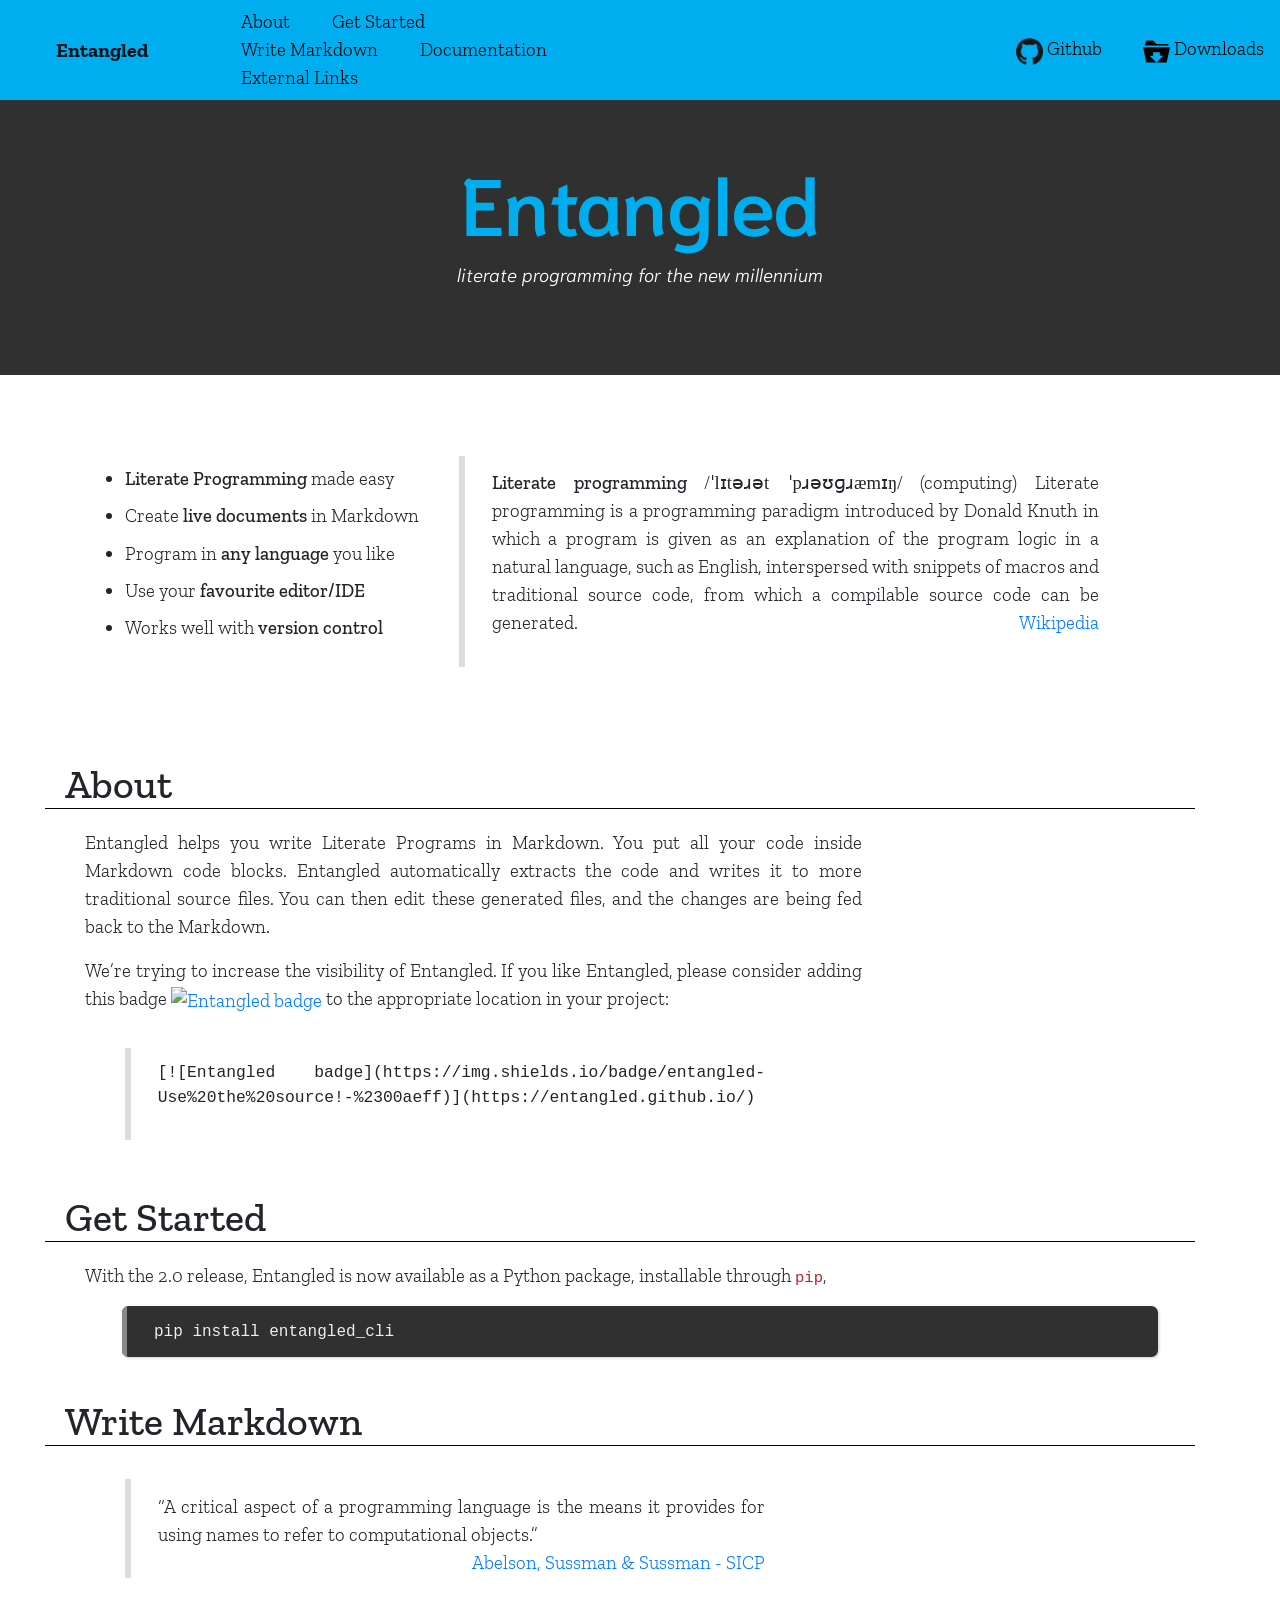
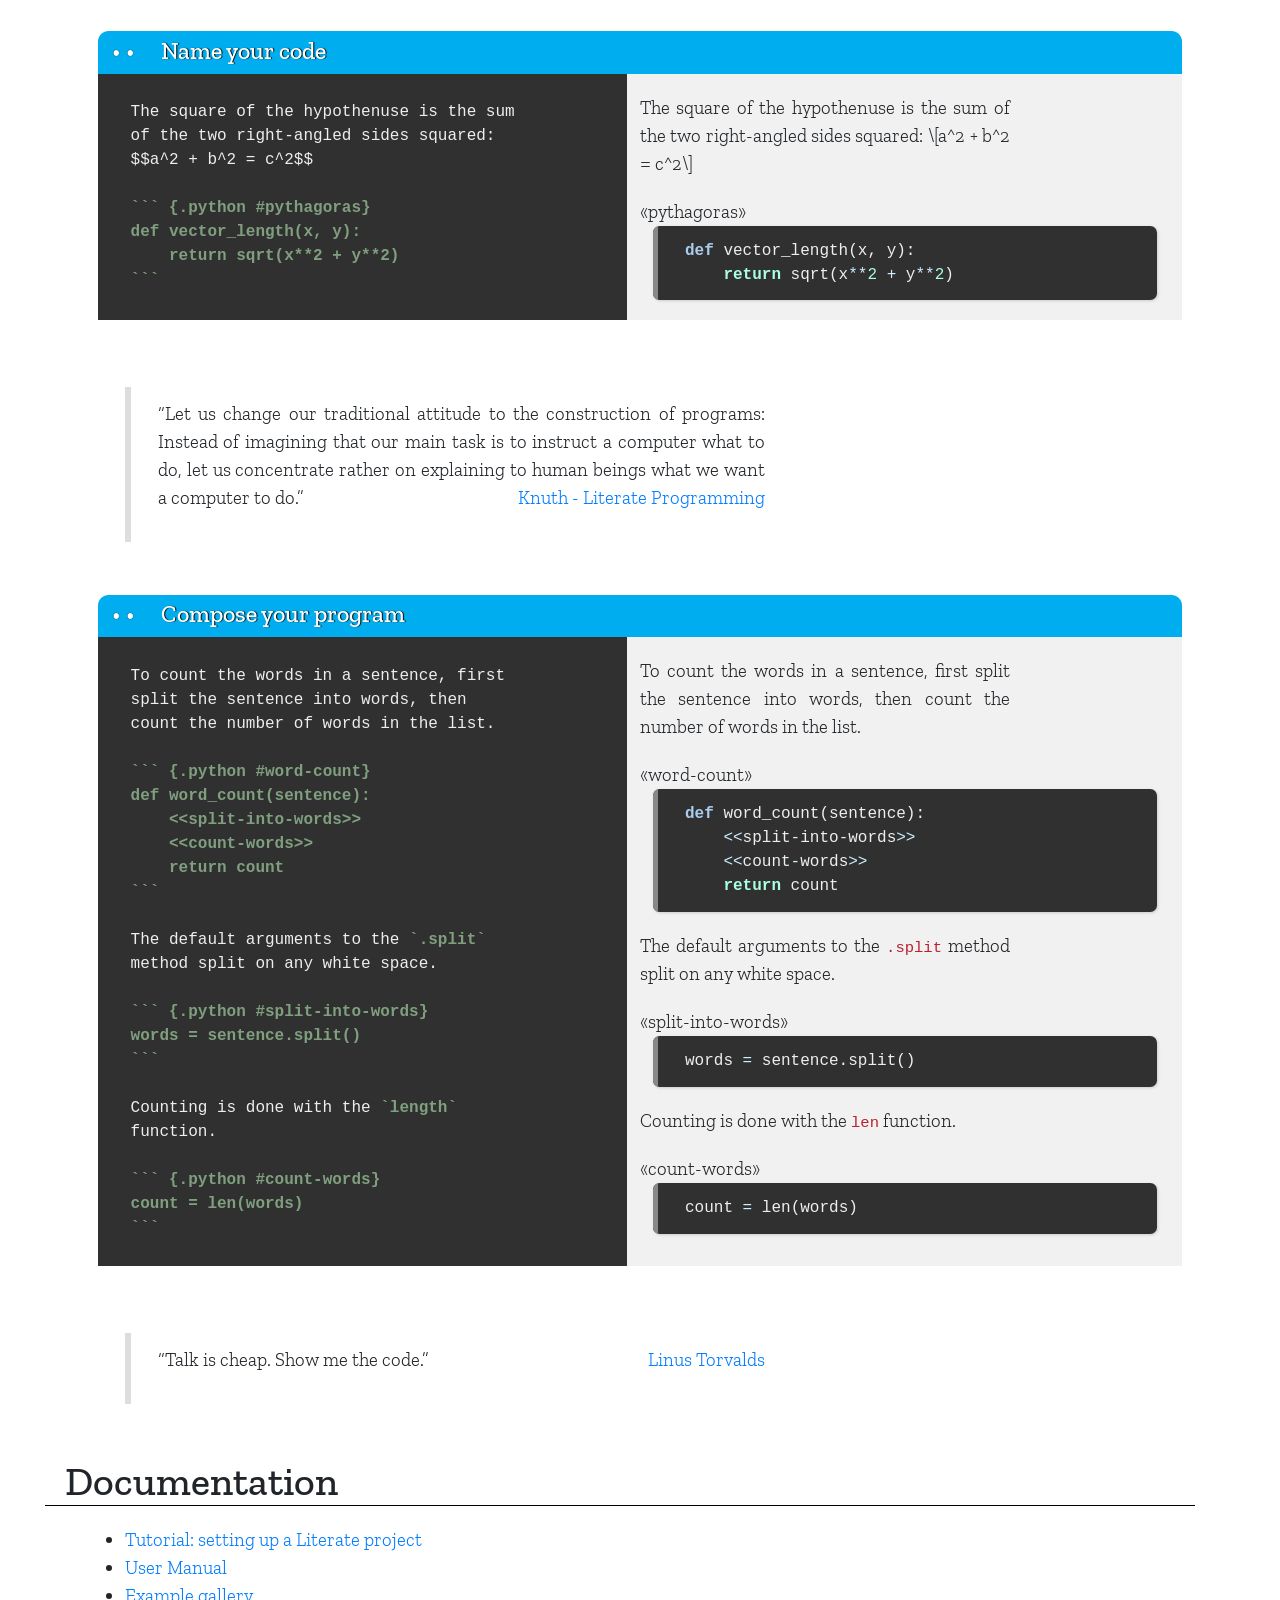
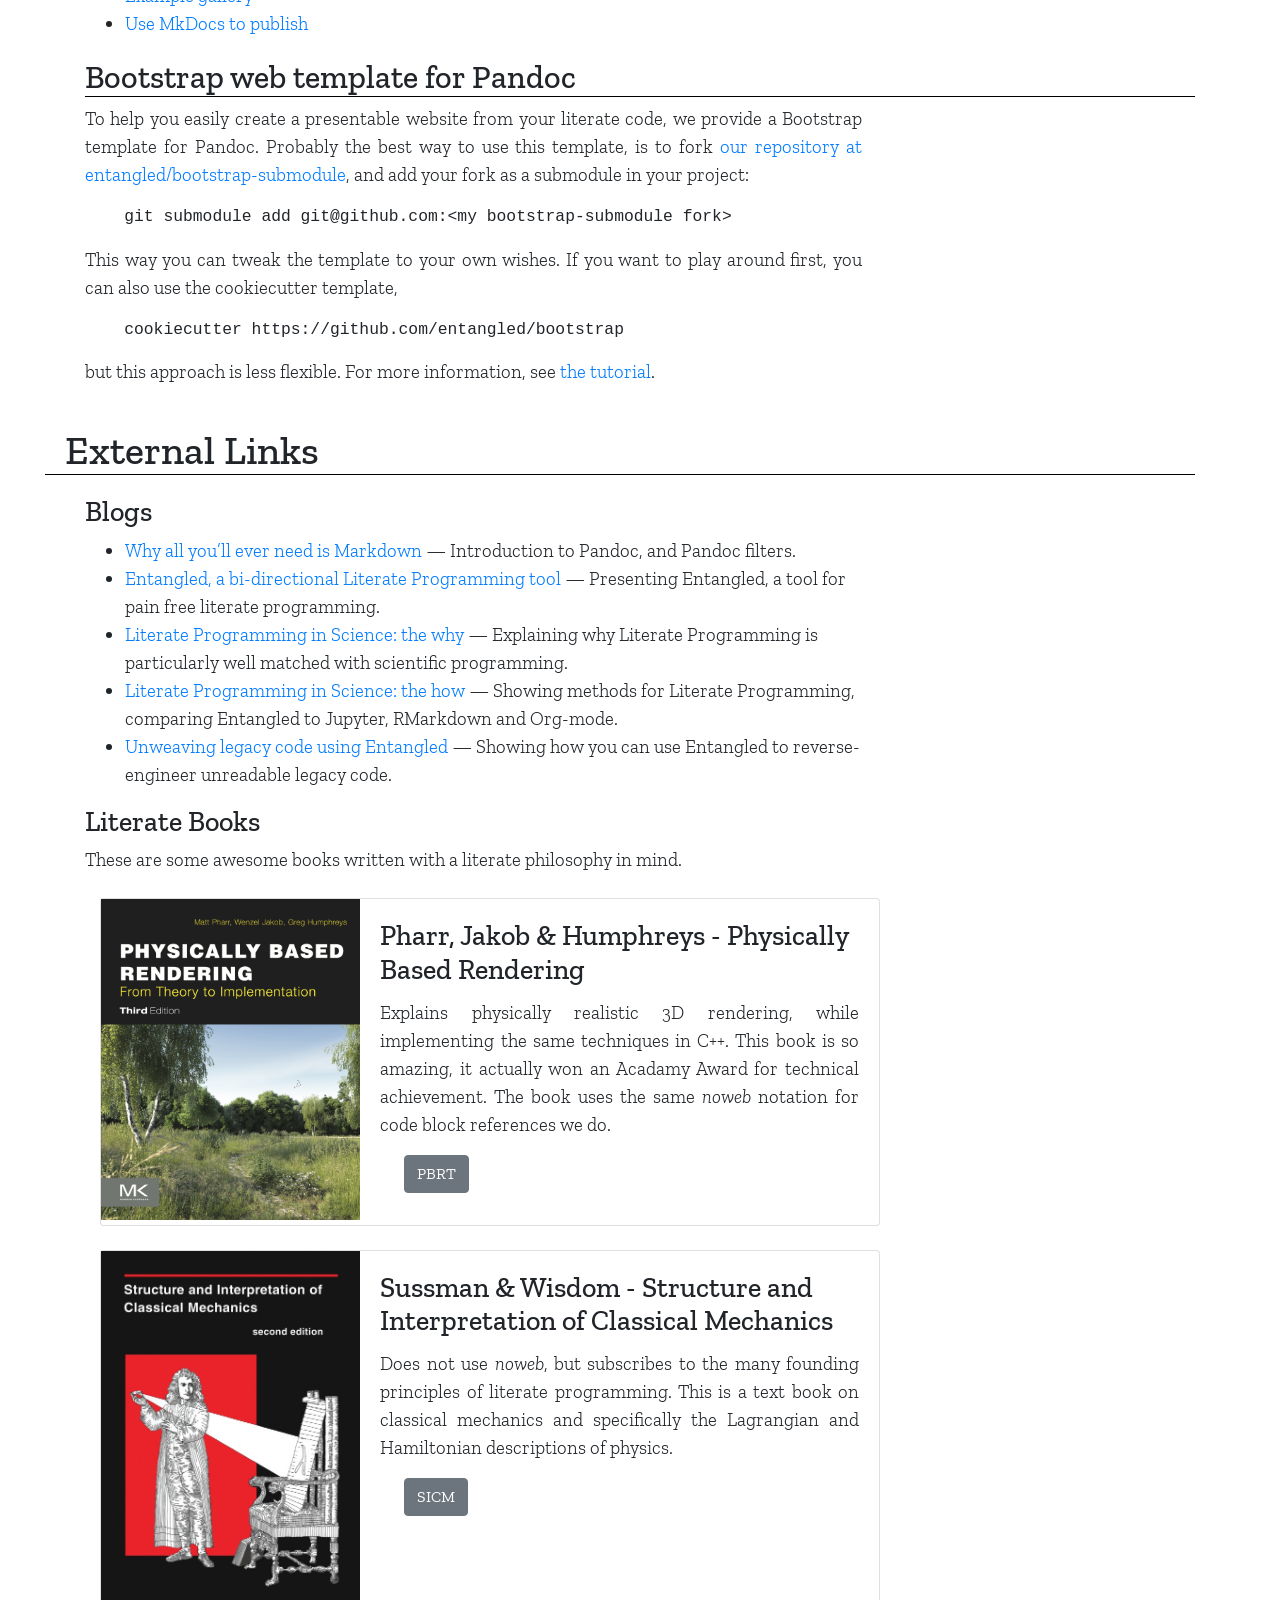
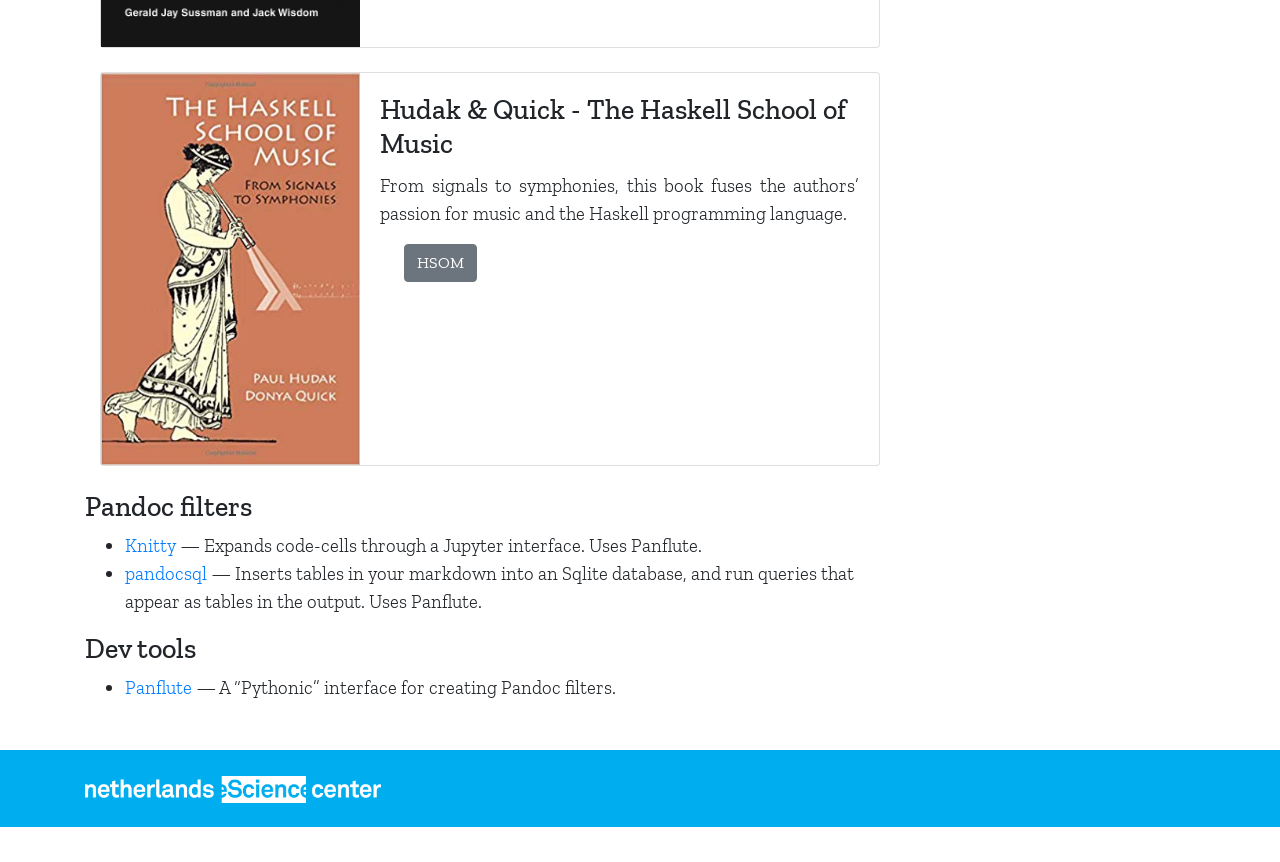
==== commit dc2036b0: "automatic update" ====
--- a/index.html
+++ b/index.html
@@ -145,6 +145,8 @@
 </blockquote>
 </div>
 </div>
+<script async id="asciicast-591604" src="https://asciinema.org/a/591604.js"
+        data-autoplay="true" data-speed="2"></script>
 <h1 id="about">About</h1>
 <p>Entangled helps you write Literate Programs in Markdown. You put all
 your code inside Markdown code blocks. Entangled automatically extracts
@@ -164,10 +166,7 @@
 <p>With the 2.0 release, Entangled is now available as a Python package,
 installable through <code>pip</code>,</p>
 <div class="sourceCode" id="cb2"><pre
-class="sourceCode bash"><code class="sourceCode bash"><span id="cb2-1"><a href="#cb2-1" aria-hidden="true" tabindex="-1"></a><span class="ex">pip</span> install entangled_cli<span class="pp">[</span><span class="ss">rich</span><span class="pp">]</span></span></code></pre></div>
-<p>This installs the <code>entangled</code> executable. The
-<code>[rich]</code> component is optional, but makes the output logs of
-Entangled slightly nicer to read.</p>
+class="sourceCode bash"><code class="sourceCode bash"><span id="cb2-1"><a href="#cb2-1" aria-hidden="true" tabindex="-1"></a><span class="ex">pip</span> install entangled_cli</span></code></pre></div>
 <h1 id="section-markdown">Write Markdown</h1>
 <blockquote>
 <p>“A critical aspect of a programming language is the means it provides
